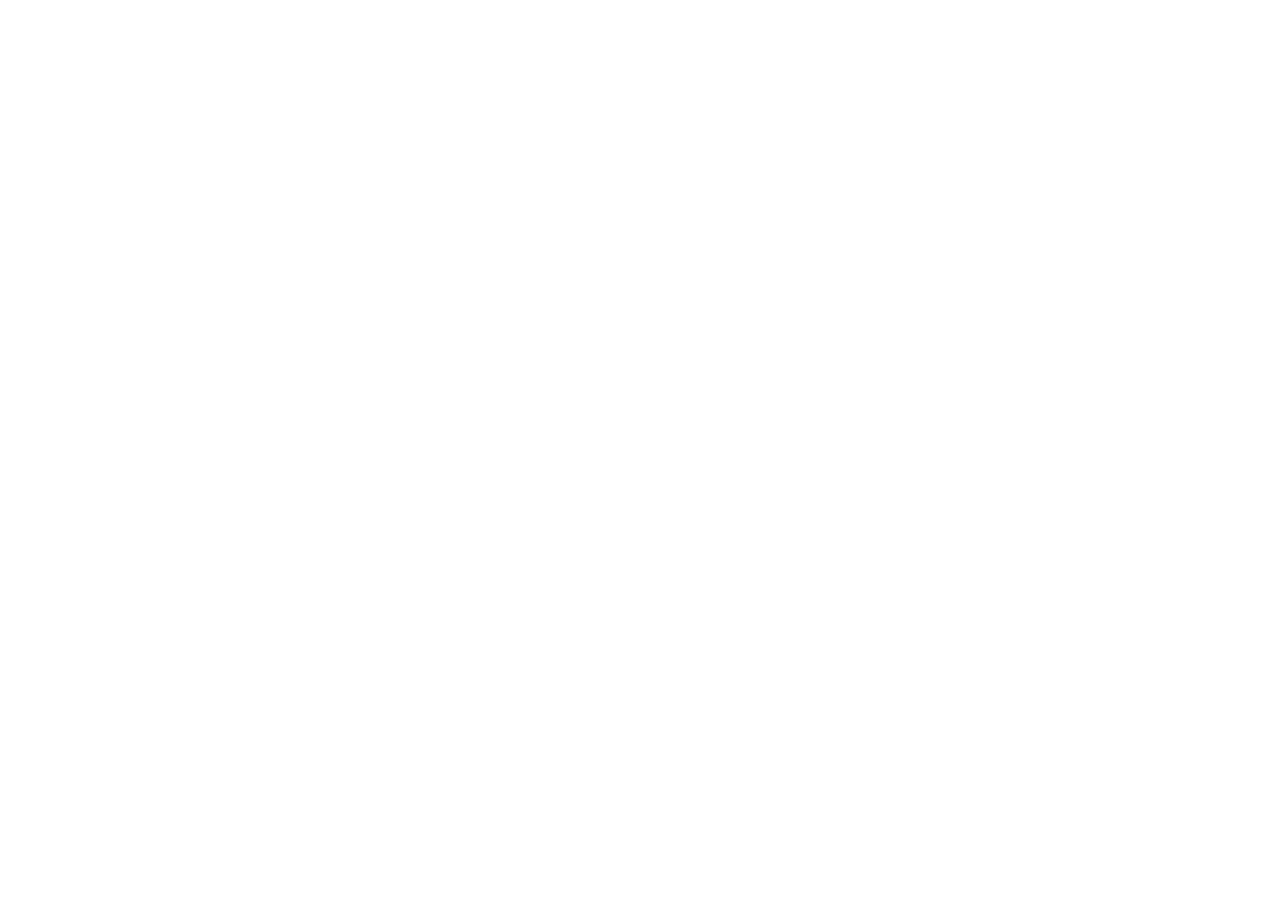
==== index.html @ f76b7ab0 "added structure with corrections" ====
<!DOCTYPE html>
<html lang="en">
<head>
    <title>Document</title>
    <meta charset="UTF-8">
    <meta http-equiv="X-UA-Compatible" content="IE=edge">
    <meta name="viewport" content="width=device-width, initial-scale=1.0">
    <link href="https://cdn.jsdelivr.net/npm/bootstrap@5.2.1/dist/css/bootstrap.min.css" rel="stylesheet" integrity="sha384-iYQeCzEYFbKjA/T2uDLTpkwGzCiq6soy8tYaI1GyVh/UjpbCx/TYkiZhlZB6+fzT" crossorigin="anonymous">
    <link rel="stylesheet" href="./assets/css/style.css">
</head>
<body class="debug">
    <header id="site_header">
        <section class="top">
            <div class="container">
                <div class="row">
                    <div class="col"></div>
                    <!-- /.col -->
                    <div class="col"></div>
                    <!-- /.col -->
                </div>
                <!-- /.row -->
            </div>
            <!-- /.container -->
        </section>
        <!-- /.top -->
    </header>
    <!-- /#site_header -->
    <main id="site_main">
        <section class="start text-center">
            <div class="top_title"></div>
            <!-- /.title -->
        </section>
        <!-- /.start -->
        <section class="portfolio">
            <div class="top_title"></div>
            <!-- /.title -->
            <div class="container">
                <div class="row">
                    <div class="col"></div>
                    <!-- /.col -->
                    <div class="col"></div>
                    <!-- /.col -->
                    <div class="col"></div>
                    <!-- /.col -->
                </div>
                <!-- /.row -->
                <div class="row">
                    <div class="col"></div>
                    <!-- /.col -->
                    <div class="col"></div>
                    <!-- /.col -->
                    <div class="col"></div>
                    <!-- /.col -->
                </div>
                <!-- /.row -->
            </div>
            <!-- /.container -->
        </section>
        <!-- /.portfolio -->
        <section class="about">
            <div class="top_title"></div>
            <!-- /.title -->
            <div class="container">
                <div class="row">
                    <div class="col"></div>
                    <!-- /.col -->
                    <div class="col"></div>
                    <!-- /.col -->
                </div>
                <!-- /.row -->
            </div>
            <!-- /.container -->
        </section>
        <!-- /.about -->
        <section class="contact">
            <div class="container">
                <div class="row">
                    <div class="col">
                        <div class="top_title"></div>
                        <!-- /.title -->
                        <div class="details"></div>
                        <!-- /.details -->
                    </div>
                    <!-- /.col -->
                </div>
                <!-- /.row -->
            </div>
            <!-- /.container -->
        </section>
        <!-- /.contact -->
    </main>
    <!-- /#site_main -->
    <footer id="site_footer">
        <section class="info_box">
            <div class="container">
                <div class="row">
                    <div class="col">
                        <div class="address"></div>
                    </div>
                    <!-- /.col -->
                    <div class="col">
                        <div class="social"></div>
                    </div>
                    <!-- /.col -->
                    <div class="col">
                        <div class="freelancer"></div>
                    </div>
                    <!-- /.col -->
                </div>
                <!-- /.row -->
            </div>
            <!-- /.container -->
        </section>
        <!-- /.info_box -->
        <section class="copy text-center"></section>
        <!-- /.copy -->
    </footer>
    <!-- /#site_footer -->
</body>
</html>
---- assets/css/style.css ----
/* #region Common */
:root {
    --bs-primary: #1ABC9C;
    --bs-secondary: #2C3E50;
    --bs-accenture: #333333;
    --bs-secondary-light: #3A546D;
    --bs-light: #FFFFFF;
}
/* #endregion Common */

/* #region Debug */
/* #region Debug */
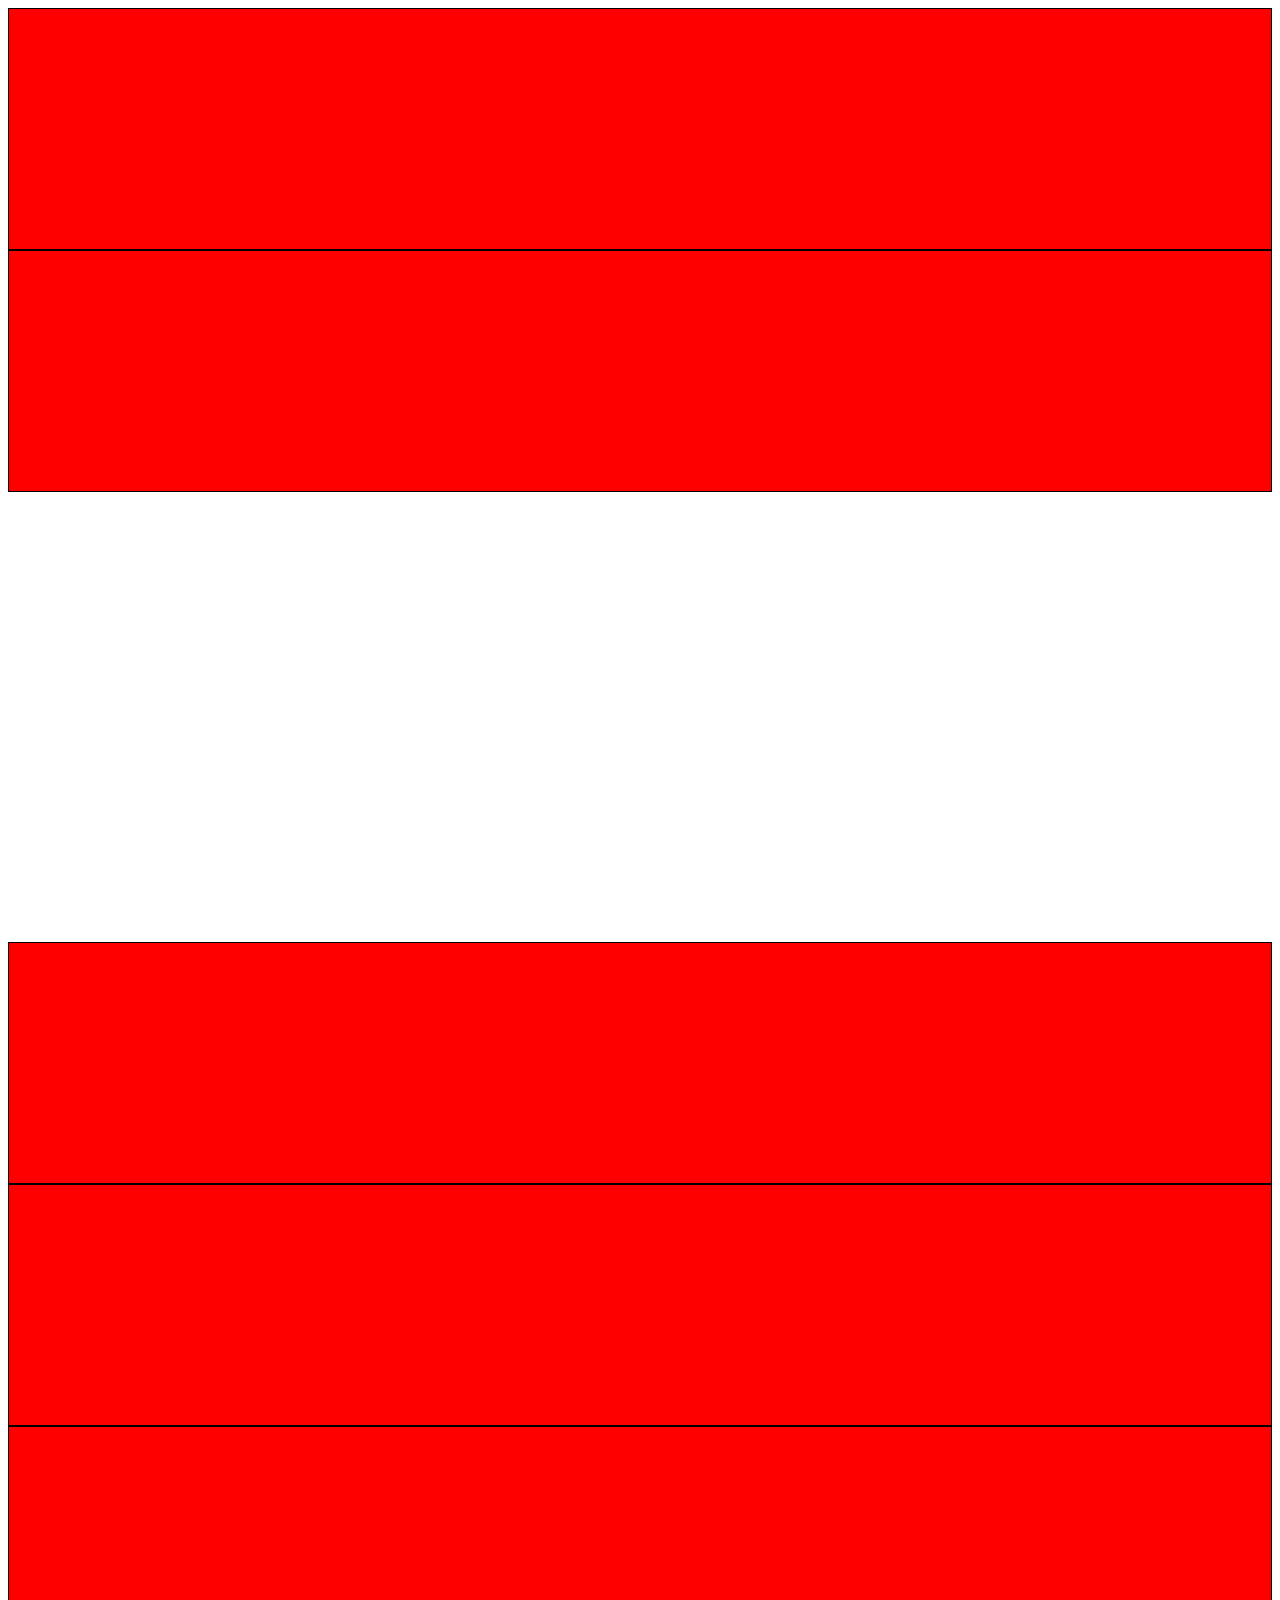
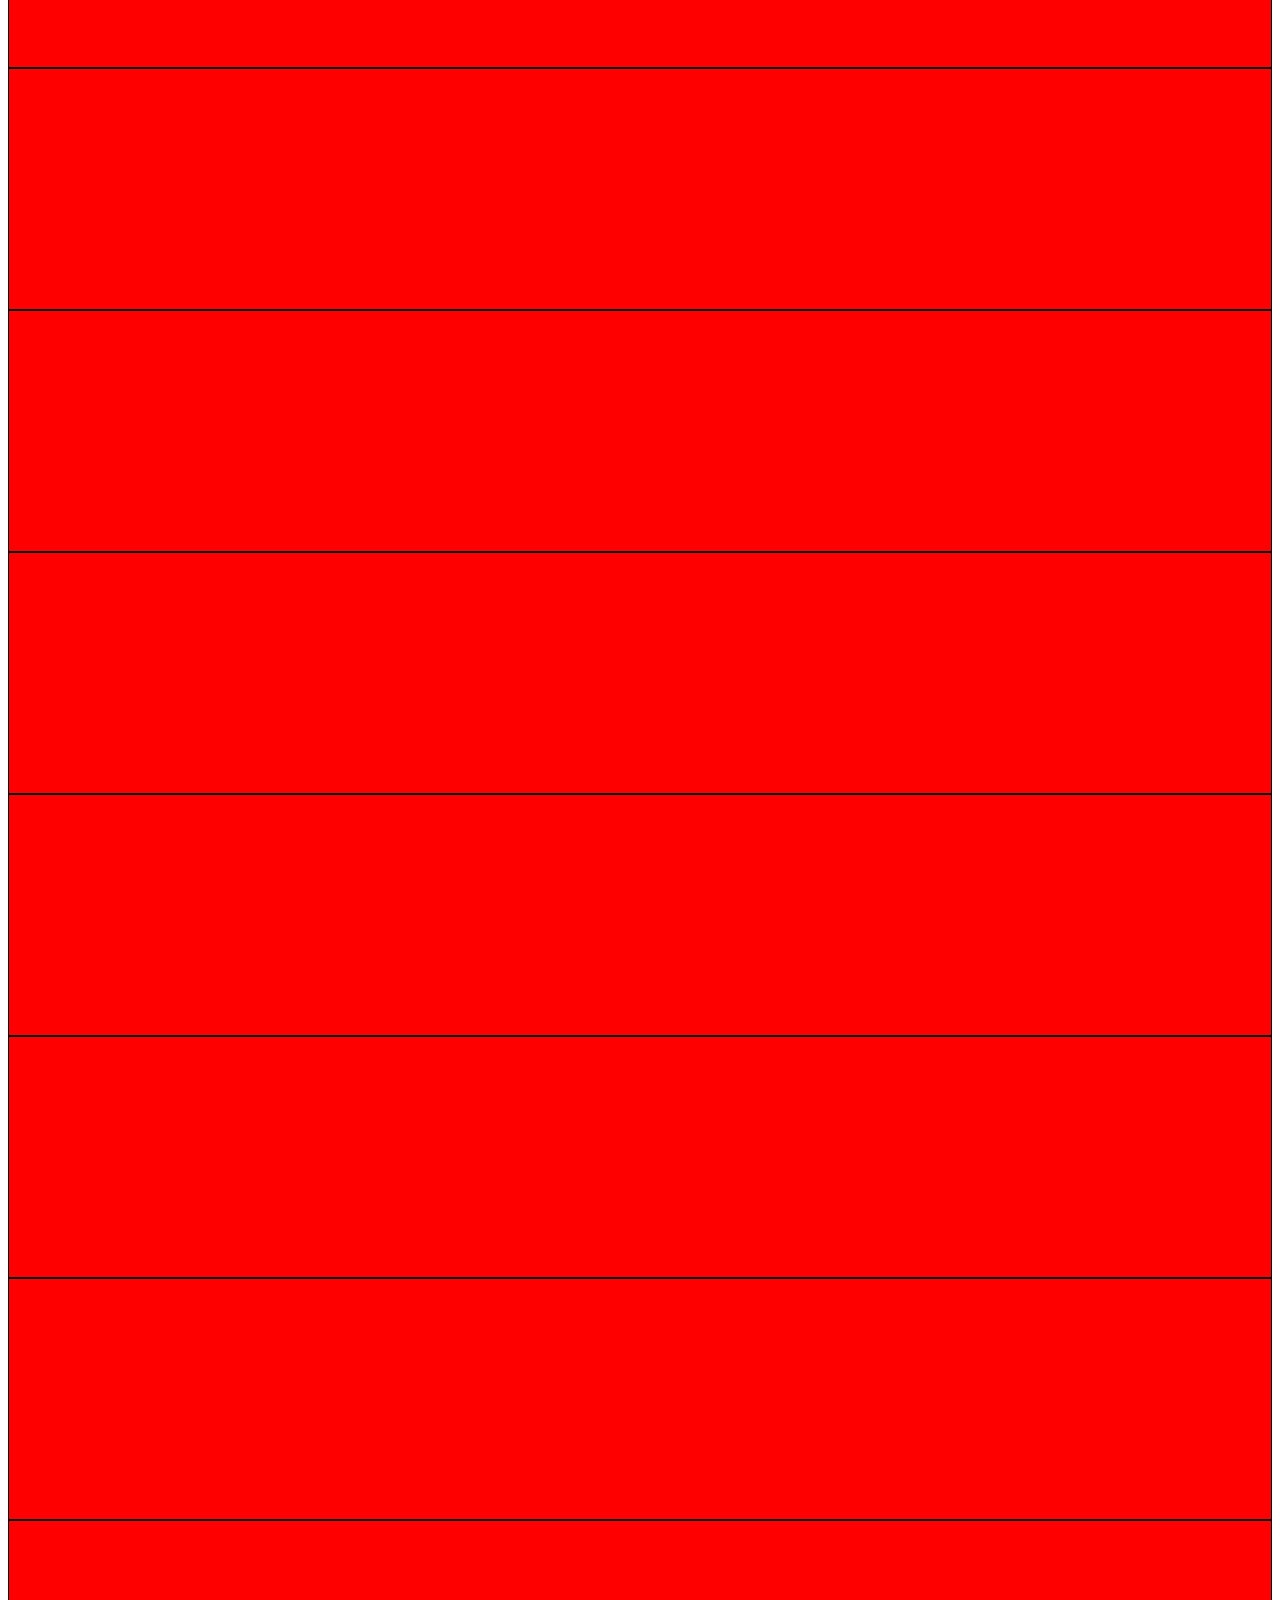
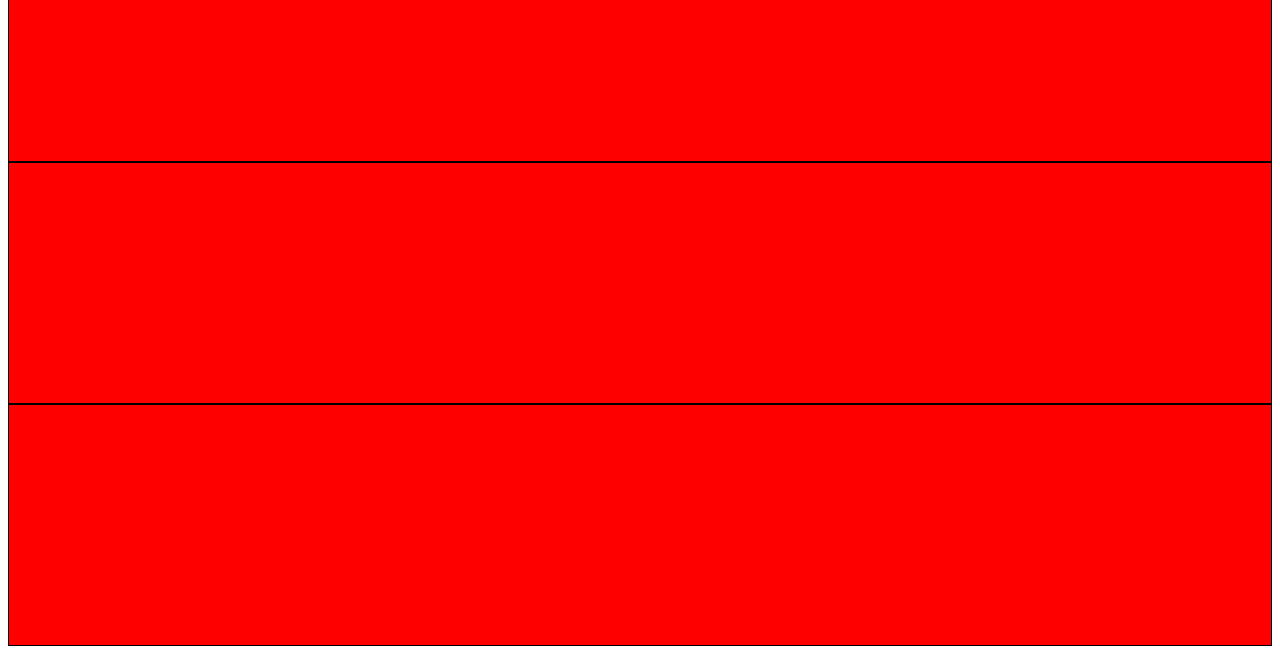
==== commit db39e736: "add navbar" ====
--- a/index.html
+++ b/index.html
@@ -1,7 +1,7 @@
 <!DOCTYPE html>
 <html lang="en">
 <head>
-    <title>Document</title>
+    <title>Bootstrap layout</title>
     <meta charset="UTF-8">
     <meta http-equiv="X-UA-Compatible" content="IE=edge">
     <meta name="viewport" content="width=device-width, initial-scale=1.0">
@@ -26,25 +26,22 @@
     </header>
     <!-- /#site_header -->
     <main id="site_main">
-        <section class="start text-center">
+        <section class="jumbotron text-center">
             <div class="top_title"></div>
             <!-- /.title -->
         </section>
-        <!-- /.start -->
+        <!-- /.jumbotron -->
         <section class="portfolio">
             <div class="top_title"></div>
             <!-- /.title -->
             <div class="container">
-                <div class="row">
+                <div class="row row-cols-12 row-cols-md-3 row-cols-">
                     <div class="col"></div>
                     <!-- /.col -->
                     <div class="col"></div>
                     <!-- /.col -->
                     <div class="col"></div>
                     <!-- /.col -->
-                </div>
-                <!-- /.row -->
-                <div class="row">
                     <div class="col"></div>
                     <!-- /.col -->
                     <div class="col"></div>
@@ -116,5 +113,9 @@
         <!-- /.copy -->
     </footer>
     <!-- /#site_footer -->
+
+    <!-- Bootstrap’s CSS and JS -->
+    <script src="https://cdn.jsdelivr.net/npm/@popperjs/core@2.11.6/dist/umd/popper.min.js" integrity="sha384-oBqDVmMz9ATKxIep9tiCxS/Z9fNfEXiDAYTujMAeBAsjFuCZSmKbSSUnQlmh/jp3" crossorigin="anonymous"></script>
+    <script src="https://cdn.jsdelivr.net/npm/bootstrap@5.2.1/dist/js/bootstrap.min.js" integrity="sha384-7VPbUDkoPSGFnVtYi0QogXtr74QeVeeIs99Qfg5YCF+TidwNdjvaKZX19NZ/e6oz" crossorigin="anonymous"></script>
 </body>
 </html>--- a/assets/css/style.css
+++ b/assets/css/style.css
@@ -9,4 +9,29 @@
 /* #endregion Common */
 
 /* #region Debug */
-/* #region Debug */+.debug [class^="col"] {
+    background-color: red;
+    border: 1px solid;
+    height: 240px;
+}
+
+.debuh header {
+    height: 80px;
+}
+
+.debug .jumbotron {
+    height: 450px;
+}
+/* #region Debug */
+
+/* #region Body */
+/* #region Header */
+nav {
+    background-color: var(--bs-secondary);
+}
+
+.nav-link {
+    color: var(--bs-light);
+}
+/* #endregion Header */
+/* #endregion Body */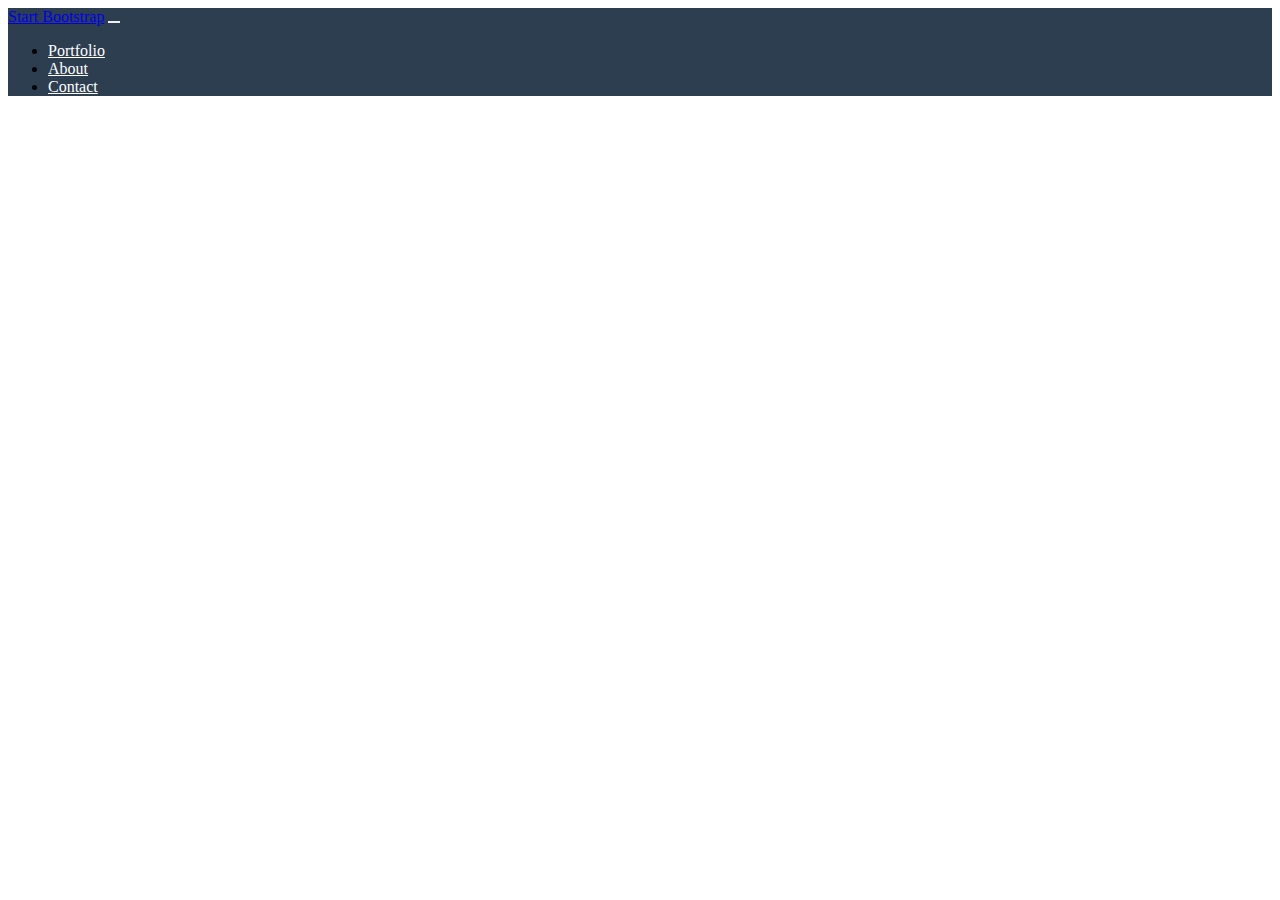
==== commit 66e2a366: "add navbar in index" ====
--- a/index.html
+++ b/index.html
@@ -8,21 +8,29 @@
     <link href="https://cdn.jsdelivr.net/npm/bootstrap@5.2.1/dist/css/bootstrap.min.css" rel="stylesheet" integrity="sha384-iYQeCzEYFbKjA/T2uDLTpkwGzCiq6soy8tYaI1GyVh/UjpbCx/TYkiZhlZB6+fzT" crossorigin="anonymous">
     <link rel="stylesheet" href="./assets/css/style.css">
 </head>
-<body class="debug">
+<body>
     <header id="site_header">
-        <section class="top">
-            <div class="container">
-                <div class="row">
-                    <div class="col"></div>
-                    <!-- /.col -->
-                    <div class="col"></div>
-                    <!-- /.col -->
-                </div>
-                <!-- /.row -->
+        <nav class="navbar navbar-dark navbar-expand-lg px-4">
+            <div class="container-fluid">
+              <a class="navbar-brand text-uppercase" href="#">Start Bootstrap</a>
+              <button class="navbar-toggler" type="button" data-bs-toggle="collapse" data-bs-target="#navbarSupportedContent" aria-controls="navbarSupportedContent" aria-expanded="false" aria-label="Toggle navigation">
+                <span class="navbar-toggler-icon"></span>
+              </button>
+              <div class="collapse navbar-collapse" id="navbarSupportedContent">
+                <ul class="navbar-nav ms-auto mb-2 mb-lg-0">
+                  <li class="nav-item">
+                    <a class="nav-link text-uppercase" aria-current="page" href="#">Portfolio</a>
+                  </li>
+                  <li class="nav-item">
+                    <a class="nav-link text-uppercase" href="#">About</a>
+                  </li>
+                  <li class="nav-item">
+                    <a class="nav-link text-uppercase" href="#">Contact</a>
+                  </li>
+                </ul>
+              </div>
             </div>
-            <!-- /.container -->
-        </section>
-        <!-- /.top -->
+        </nav>
     </header>
     <!-- /#site_header -->
     <main id="site_main">
--- a/assets/css/style.css
+++ b/assets/css/style.css
@@ -5,6 +5,10 @@
     --bs-accenture: #333333;
     --bs-secondary-light: #3A546D;
     --bs-light: #FFFFFF;
+}
+
+img {
+    max-width: 100%;
 }
 /* #endregion Common */
 
@@ -22,7 +26,7 @@
 .debug .jumbotron {
     height: 450px;
 }
-/* #region Debug */
+/* #endregion Debug */
 
 /* #region Body */
 /* #region Header */
@@ -33,5 +37,13 @@
 .nav-link {
     color: var(--bs-light);
 }
+
+.navbar-toggler {
+    border: var(--bs-border-width) solid var(--bs-light);
+}
 /* #endregion Header */
+
+/* #region Main */
+
+/* #enderegion Main */
 /* #endregion Body */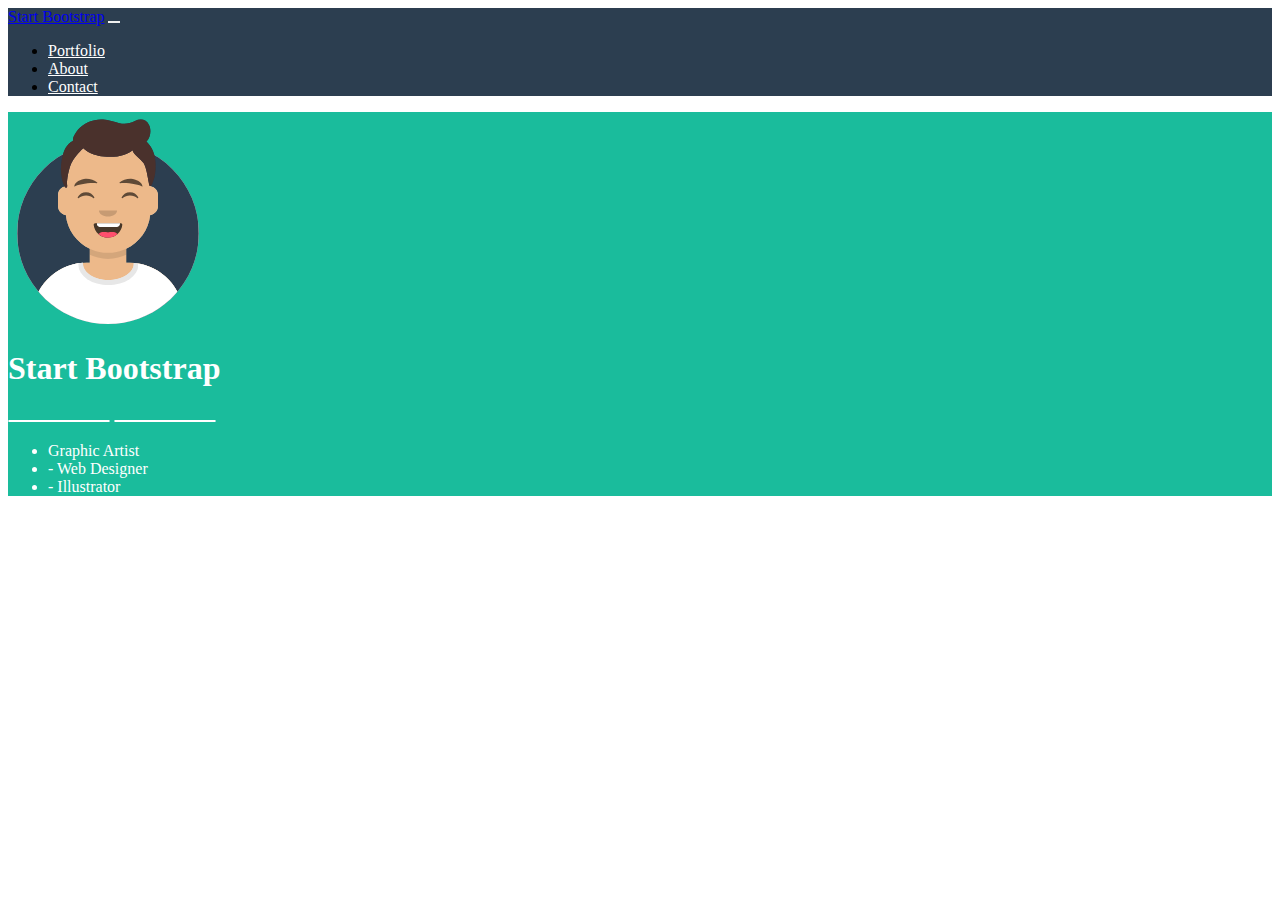
==== commit c42ffd84: "add jumbotron" ====
--- a/index.html
+++ b/index.html
@@ -6,11 +6,12 @@
     <meta http-equiv="X-UA-Compatible" content="IE=edge">
     <meta name="viewport" content="width=device-width, initial-scale=1.0">
     <link href="https://cdn.jsdelivr.net/npm/bootstrap@5.2.1/dist/css/bootstrap.min.css" rel="stylesheet" integrity="sha384-iYQeCzEYFbKjA/T2uDLTpkwGzCiq6soy8tYaI1GyVh/UjpbCx/TYkiZhlZB6+fzT" crossorigin="anonymous">
+    <link rel="stylesheet" href="https://cdnjs.cloudflare.com/ajax/libs/font-awesome/6.2.0/css/all.min.css" integrity="sha512-xh6O/CkQoPOWDdYTDqeRdPCVd1SpvCA9XXcUnZS2FmJNp1coAFzvtCN9BmamE+4aHK8yyUHUSCcJHgXloTyT2A==" crossorigin="anonymous" referrerpolicy="no-referrer" />
     <link rel="stylesheet" href="./assets/css/style.css">
 </head>
 <body>
     <header id="site_header">
-        <nav class="navbar navbar-dark navbar-expand-lg px-4">
+        <nav class="navbar navbar-dark navbar-expand-md px-4">
             <div class="container-fluid">
               <a class="navbar-brand text-uppercase" href="#">Start Bootstrap</a>
               <button class="navbar-toggler" type="button" data-bs-toggle="collapse" data-bs-target="#navbarSupportedContent" aria-controls="navbarSupportedContent" aria-expanded="false" aria-label="Toggle navigation">
@@ -31,19 +32,34 @@
               </div>
             </div>
         </nav>
+        <!-- nav -->
     </header>
     <!-- /#site_header -->
     <main id="site_main">
         <section class="jumbotron text-center">
-            <div class="top_title"></div>
-            <!-- /.title -->
+            <div class="images">
+                <img src="./assets/img/avatar.svg" alt="">
+            </div>
+            <!-- /.images -->
+            <h1 class="text-uppercase pt-2">Start Bootstrap</h1>
+            <div class="divider d-flex align-items-center justify-content-center py-2">
+                <div class="line"></div>
+                <i class="fa-solid fa-star px-3"></i>
+                <div class="line"></div>
+            </div>
+            <!-- /.divider -->
+            <ul class="list-unstyled text-uppercase d-flex justify-content-center gap-1 pb-5">
+                <li>Graphic Artist</li>
+                <li>- Web Designer</li>
+                <li>- Illustrator</li>
+            </ul>
         </section>
         <!-- /.jumbotron -->
         <section class="portfolio">
             <div class="top_title"></div>
             <!-- /.title -->
             <div class="container">
-                <div class="row row-cols-12 row-cols-md-3 row-cols-">
+                <div class="row row-cols-12 row-cols-md-6 row-cols-lg-4">
                     <div class="col"></div>
                     <!-- /.col -->
                     <div class="col"></div>
--- a/assets/css/style.css
+++ b/assets/css/style.css
@@ -9,6 +9,20 @@
 
 img {
     max-width: 100%;
+    width: 200px;
+}
+
+.jumbotron,
+.about,
+.info_bobox {
+    background-color: var(--bs-primary);
+    color: var(--bs-light);
+}
+
+.portfolio, 
+.contact {
+    background-color: var(--bs-light);
+    color: var(--bs-accenture);
 }
 /* #endregion Common */
 
@@ -44,6 +58,11 @@
 /* #endregion Header */
 
 /* #region Main */
-
+.line {
+    display: inline-block;
+    width: 100px;
+    border: 1px solid var(--bs-light);
+    border-radius: 1rem;
+} 
 /* #enderegion Main */
 /* #endregion Body */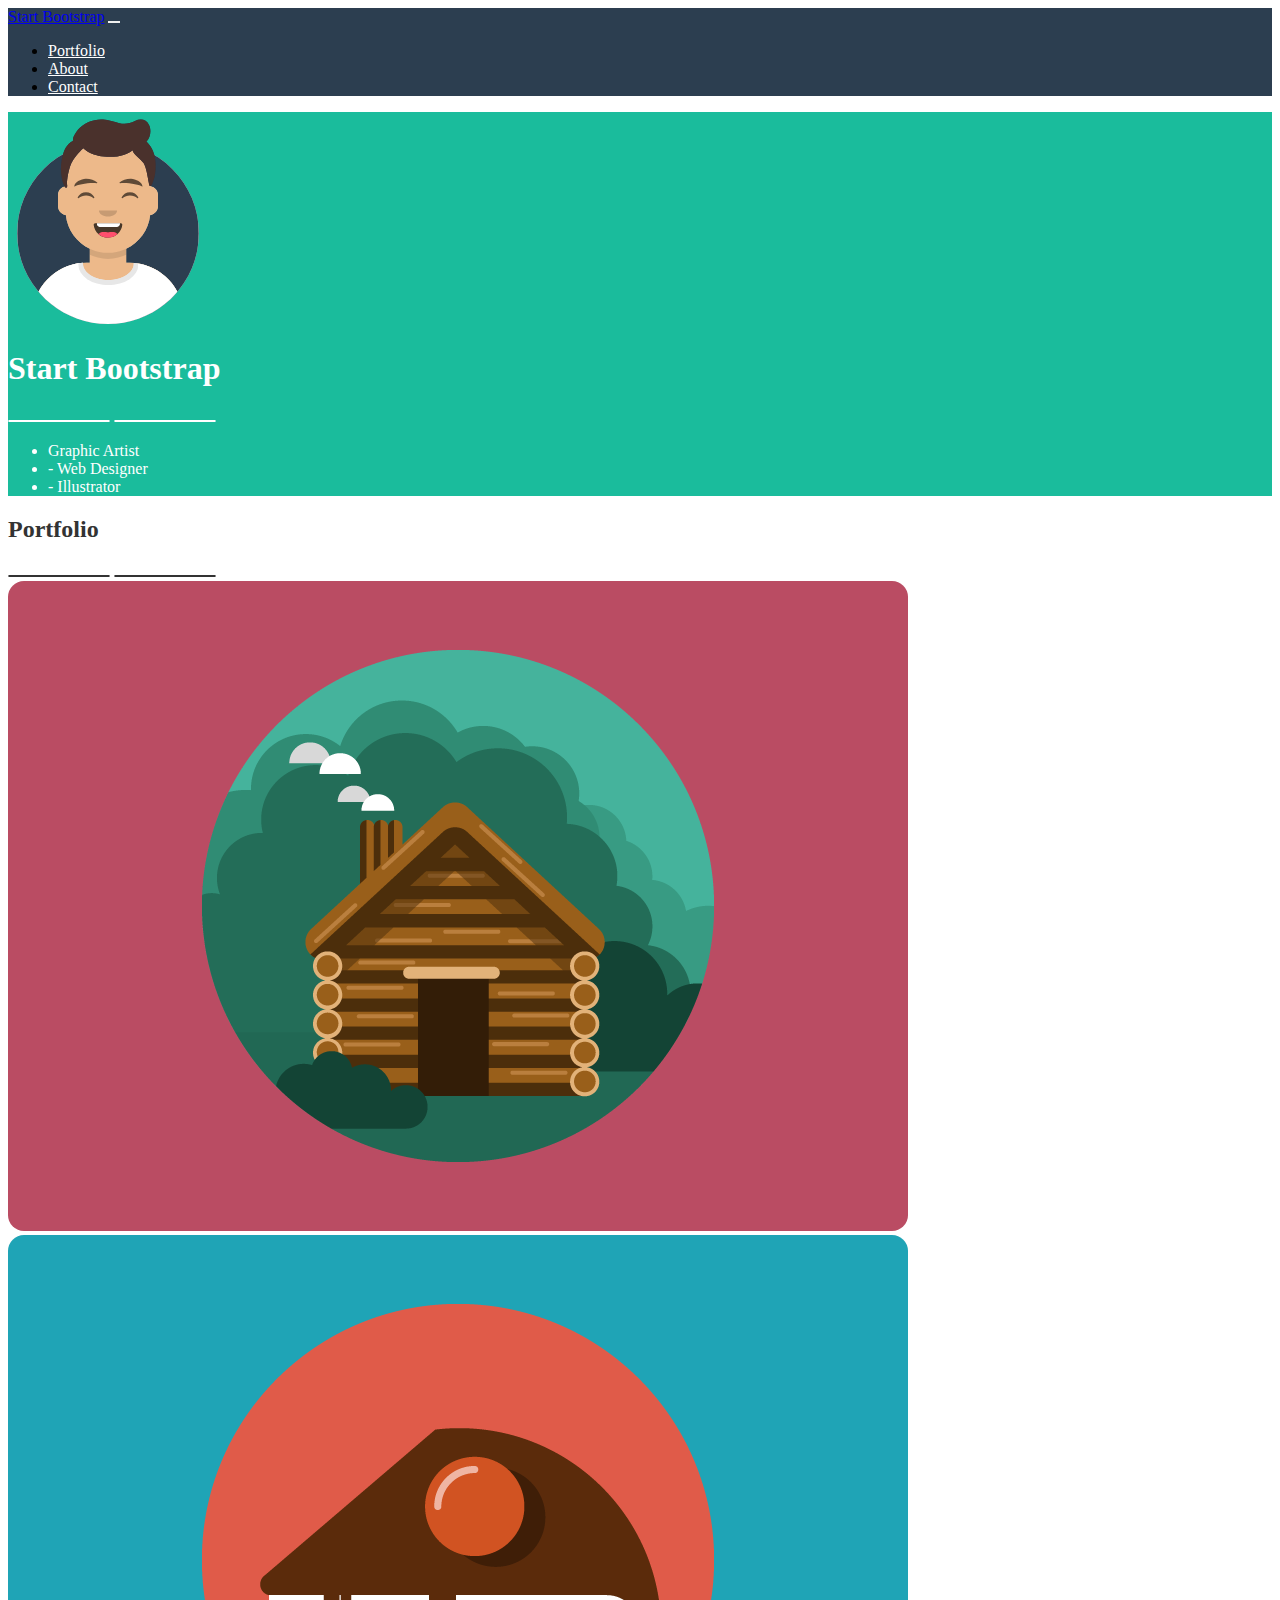
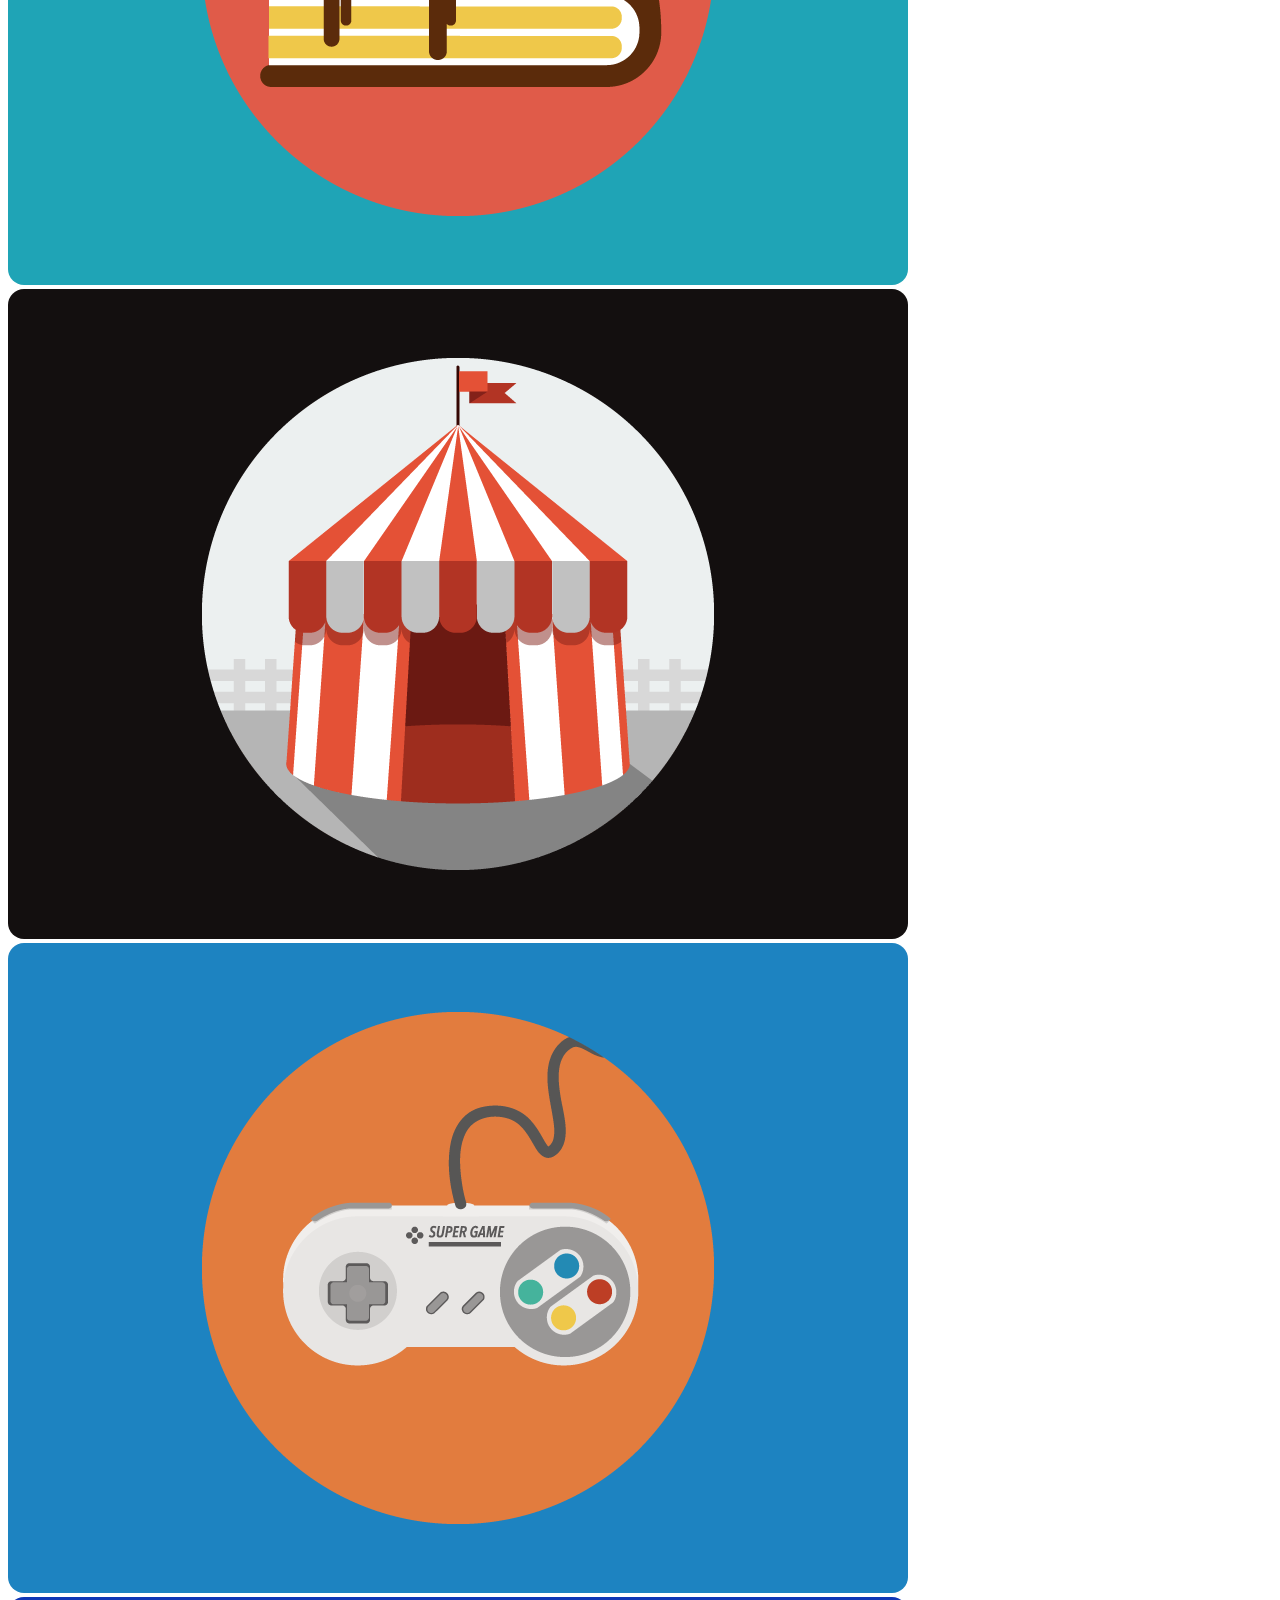
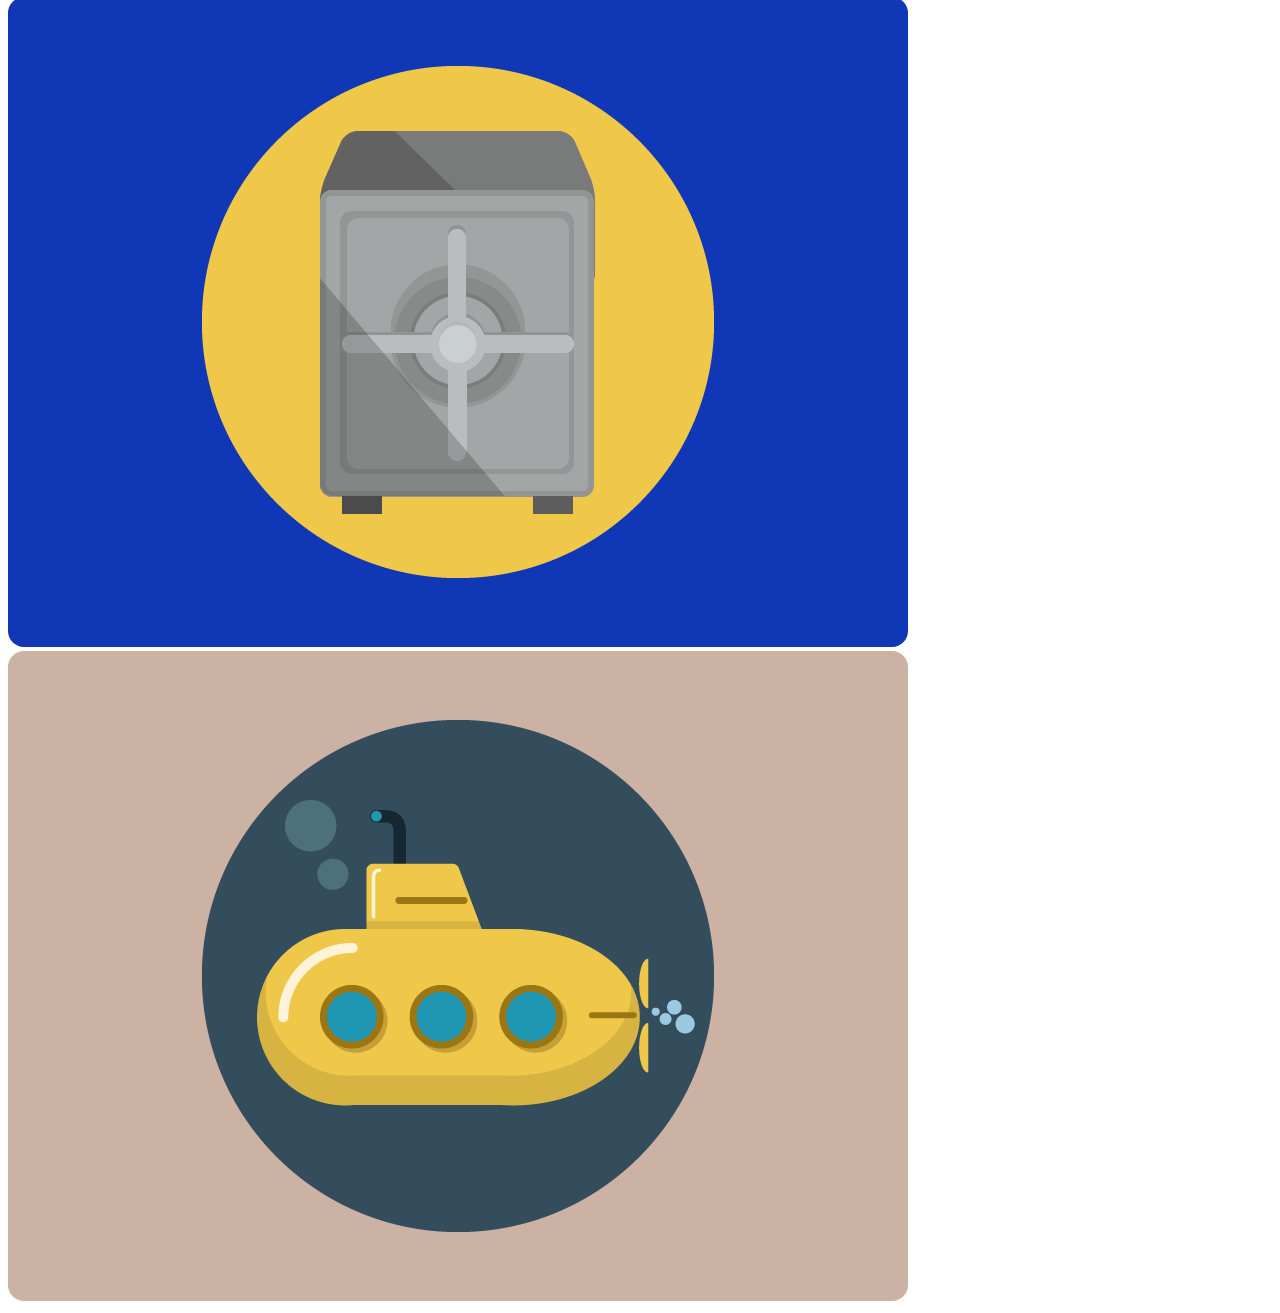
==== commit af811d48: "add section portfolio" ====
--- a/index.html
+++ b/index.html
@@ -56,21 +56,38 @@
         </section>
         <!-- /.jumbotron -->
         <section class="portfolio">
-            <div class="top_title"></div>
-            <!-- /.title -->
+            <h2 class=" text-center text-uppercase pt-2">Portfolio</h2>
+            <div class="divider d-flex align-items-center justify-content-center pt-2 pb-4">
+                <div class="line"></div>
+                <i class="fa-solid fa-star px-3"></i>
+                <div class="line"></div>
+            </div>
+            <!-- /.divider -->
             <div class="container">
-                <div class="row row-cols-12 row-cols-md-6 row-cols-lg-4">
-                    <div class="col"></div>
+                <div class="row row-cols-1 row-cols-md-2 row-cols-lg-3 gy-4">
+                    <div class="col">
+                        <img src="./assets/img/cabin.png" class="border_radius" alt="">
+                    </div>
                     <!-- /.col -->
-                    <div class="col"></div>
+                    <div class="col">
+                        <img src="./assets/img/cake.png" class="border_radius" alt="">
+                    </div>
                     <!-- /.col -->
-                    <div class="col"></div>
+                    <div class="col">
+                        <img src="./assets/img/circus.png" class="border_radius" alt="">
+                    </div>
                     <!-- /.col -->
-                    <div class="col"></div>
+                    <div class="col">
+                        <img src="./assets/img/game.png" class="border_radius" alt="">
+                    </div>
                     <!-- /.col -->
-                    <div class="col"></div>
+                    <div class="col">
+                        <img src="./assets/img/safe.png" class="border_radius" alt="">
+                    </div>
                     <!-- /.col -->
-                    <div class="col"></div>
+                    <div class="col">
+                        <img src="./assets/img/submarine.png" class="border_radius" alt="">
+                    </div>
                     <!-- /.col -->
                 </div>
                 <!-- /.row -->
--- a/assets/css/style.css
+++ b/assets/css/style.css
@@ -9,7 +9,6 @@
 
 img {
     max-width: 100%;
-    width: 200px;
 }
 
 .jumbotron,
@@ -24,6 +23,18 @@
     background-color: var(--bs-light);
     color: var(--bs-accenture);
 }
+
+.line {
+    display: inline-block;
+    width: 100px;
+    border: 1px solid var(--bs-light);
+    border-radius: 1rem;
+}
+
+.border_radius {
+    border-radius: 1rem;
+}
+
 /* #endregion Common */
 
 /* #region Debug */
@@ -58,11 +69,14 @@
 /* #endregion Header */
 
 /* #region Main */
-.line {
-    display: inline-block;
-    width: 100px;
-    border: 1px solid var(--bs-light);
-    border-radius: 1rem;
-} 
+.jumbotron img {
+    width: 200px;
+}
+
+.portfolio .line {
+    border: 1px solid var(--bs-accenture);
+}
+
+
 /* #enderegion Main */
 /* #endregion Body */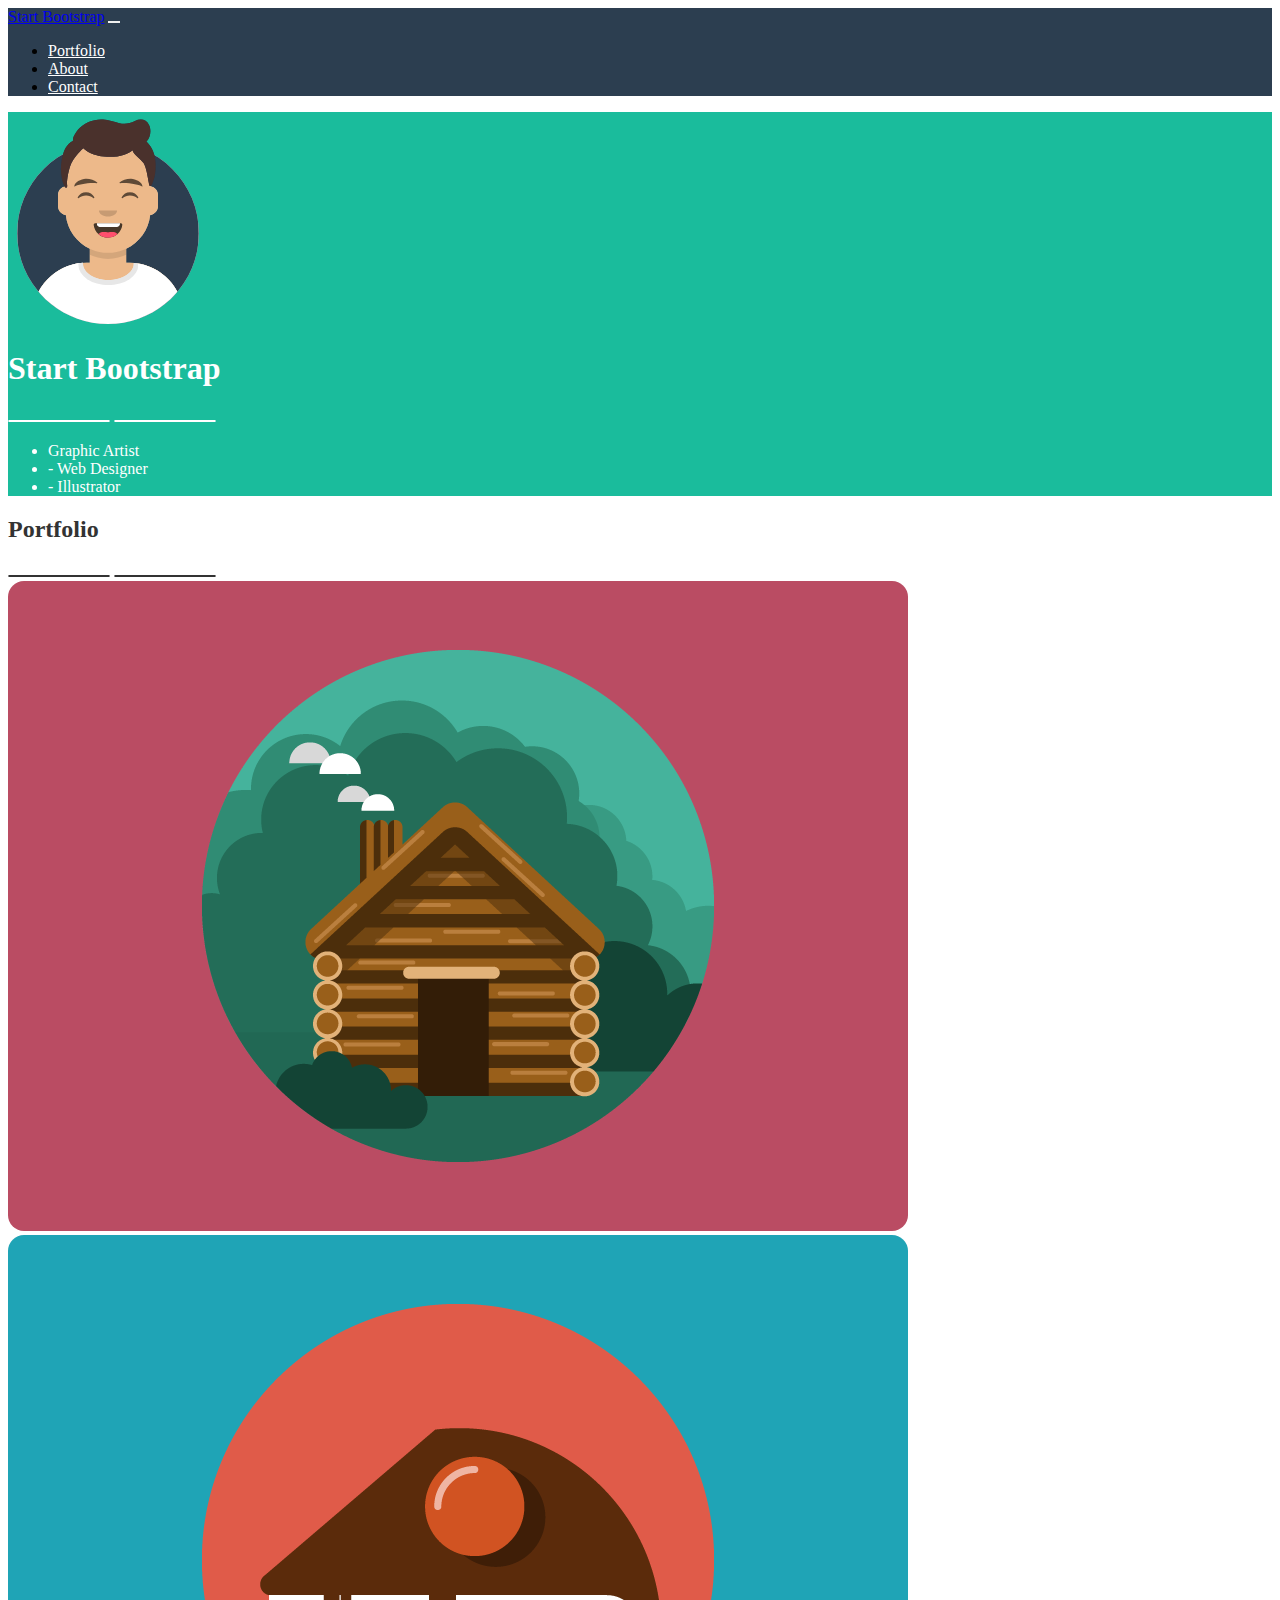
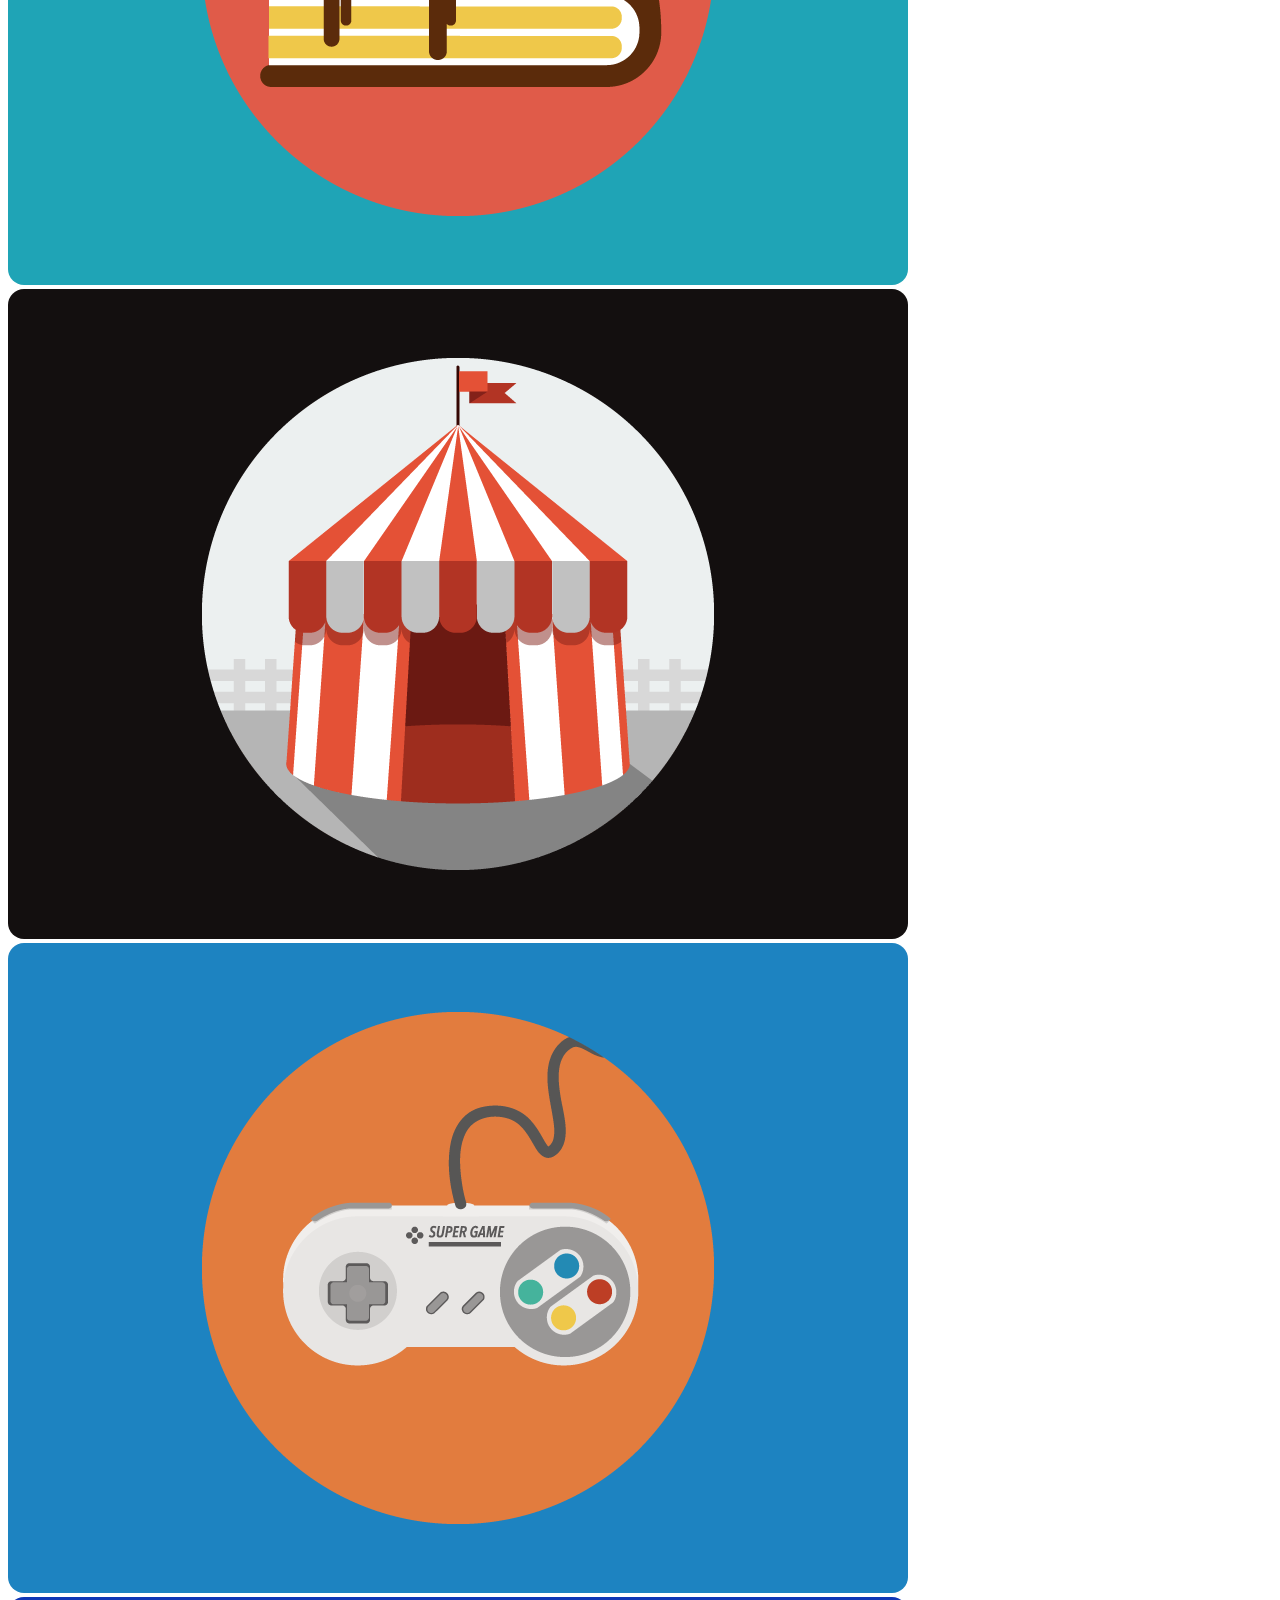
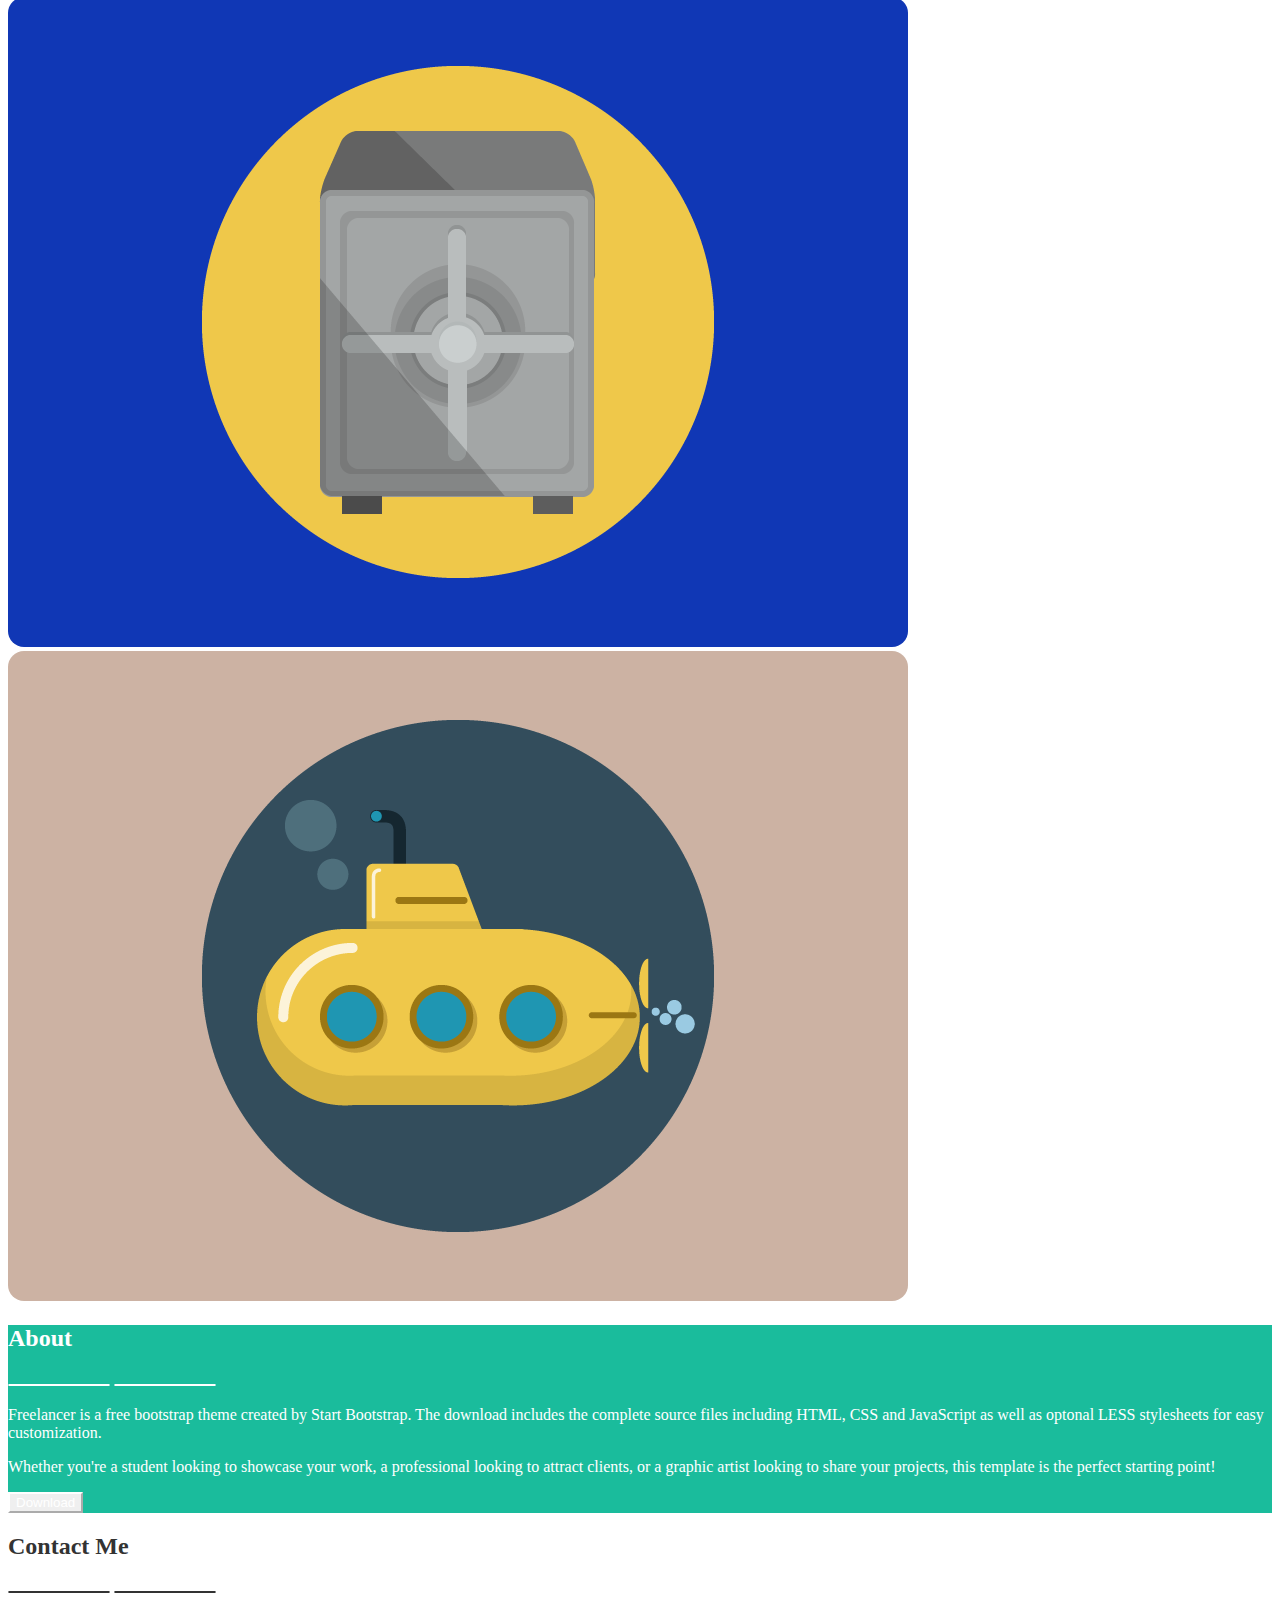
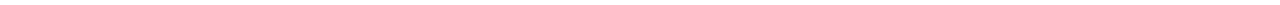
==== commit 90d1bb9b: "add section about" ====
--- a/index.html
+++ b/index.html
@@ -55,7 +55,7 @@
             </ul>
         </section>
         <!-- /.jumbotron -->
-        <section class="portfolio">
+        <section class="portfolio pb-5">
             <h2 class=" text-center text-uppercase pt-2">Portfolio</h2>
             <div class="divider d-flex align-items-center justify-content-center pt-2 pb-4">
                 <div class="line"></div>
@@ -95,22 +95,46 @@
             <!-- /.container -->
         </section>
         <!-- /.portfolio -->
-        <section class="about">
-            <div class="top_title"></div>
-            <!-- /.title -->
+        <section class="about pb-5">
+            <h2 class=" text-center text-uppercase pt-2">About</h2>
+            <div class="divider d-flex align-items-center justify-content-center pt-2 pb-4">
+                <div class="line"></div>
+                <i class="fa-solid fa-star px-3"></i>
+                <div class="line"></div>
+            </div>
+            <!-- /.divider -->
             <div class="container">
-                <div class="row">
-                    <div class="col"></div>
+                <div class="row row-cols-1 row-cols-md-2 gy-4">
+                    <div class="col">
+                        <p>
+                            Freelancer is a free bootstrap theme created by Start Bootstrap. The download includes the complete source files including HTML, CSS and JavaScript as well as optonal LESS stylesheets for easy customization.
+                        </p>
+                    </div>
                     <!-- /.col -->
-                    <div class="col"></div>
+                    <div class="col">
+                        <p>
+                            Whether you're a student looking to showcase your work, a professional looking to attract clients, or a graphic artist looking to share your projects, this template is the perfect starting point!
+                        </p>
+                    </div>
                     <!-- /.col -->
                 </div>
                 <!-- /.row -->
             </div>
             <!-- /.container -->
+            <div class="download text-center">
+                <button type="button" class="btn btn-outline-secondary"><i class="fa-solid fa-download"></i> Download</button>
+            </div>
+            <!-- /.download -->
         </section>
         <!-- /.about -->
-        <section class="contact">
+        <section class="contact pb-5">
+            <h2 class=" text-center text-uppercase pt-2">Contact Me</h2>
+            <div class="divider d-flex align-items-center justify-content-center pt-2 pb-4">
+                <div class="line"></div>
+                <i class="fa-solid fa-star px-3"></i>
+                <div class="line"></div>
+            </div>
+            <!-- /.divider -->
             <div class="container">
                 <div class="row">
                     <div class="col">
--- a/assets/css/style.css
+++ b/assets/css/style.css
@@ -27,8 +27,18 @@
 .line {
     display: inline-block;
     width: 100px;
+    border-radius: 1rem;
+}
+
+.jumbotron .line,
+.about .line,
+.info_bobox .line {
     border: 1px solid var(--bs-light);
-    border-radius: 1rem;
+}
+
+.portfolio .line, 
+.contact .line {
+    border: 1px solid var(--bs-accenture);
 }
 
 .border_radius {
@@ -77,6 +87,11 @@
     border: 1px solid var(--bs-accenture);
 }
 
+.download button {
+    color: var(--bs-light);
+    border-color: var(--bs-light);
+    pointer-events: none;
+}
 
 /* #enderegion Main */
 /* #endregion Body */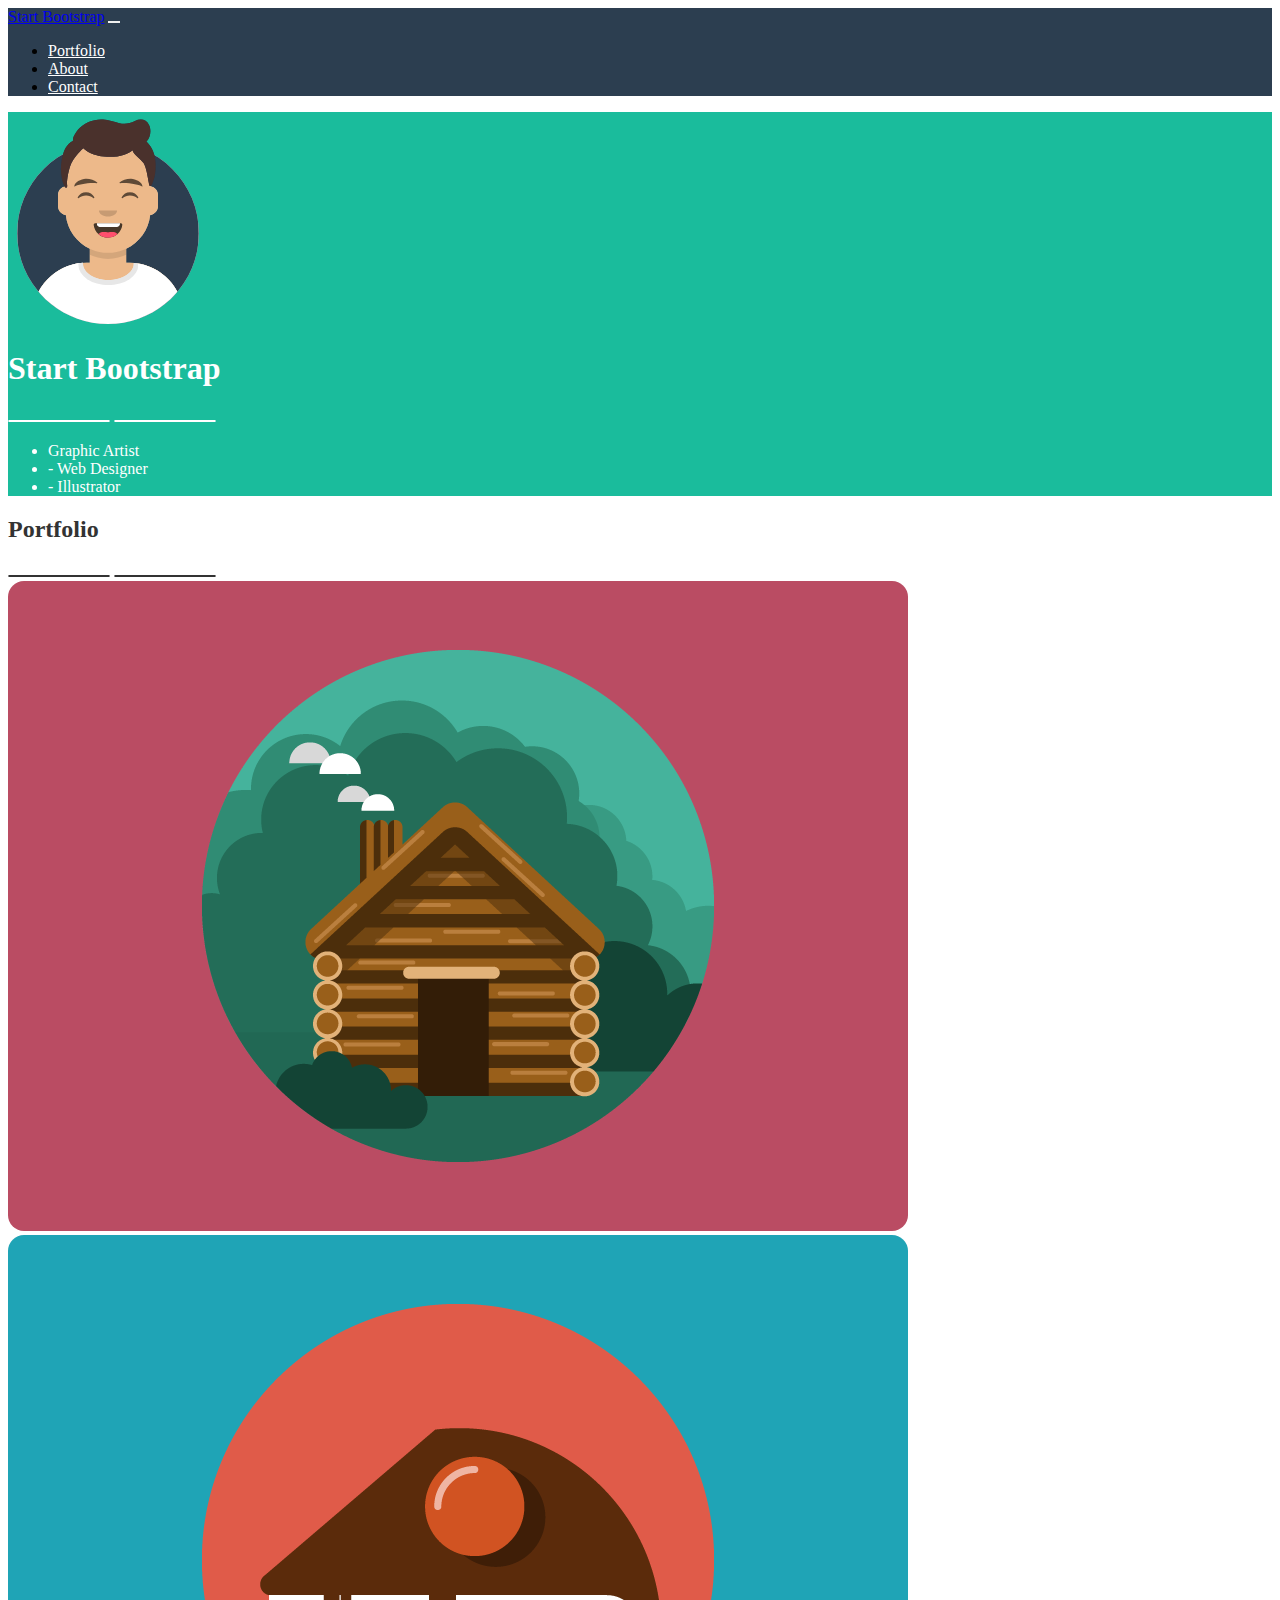
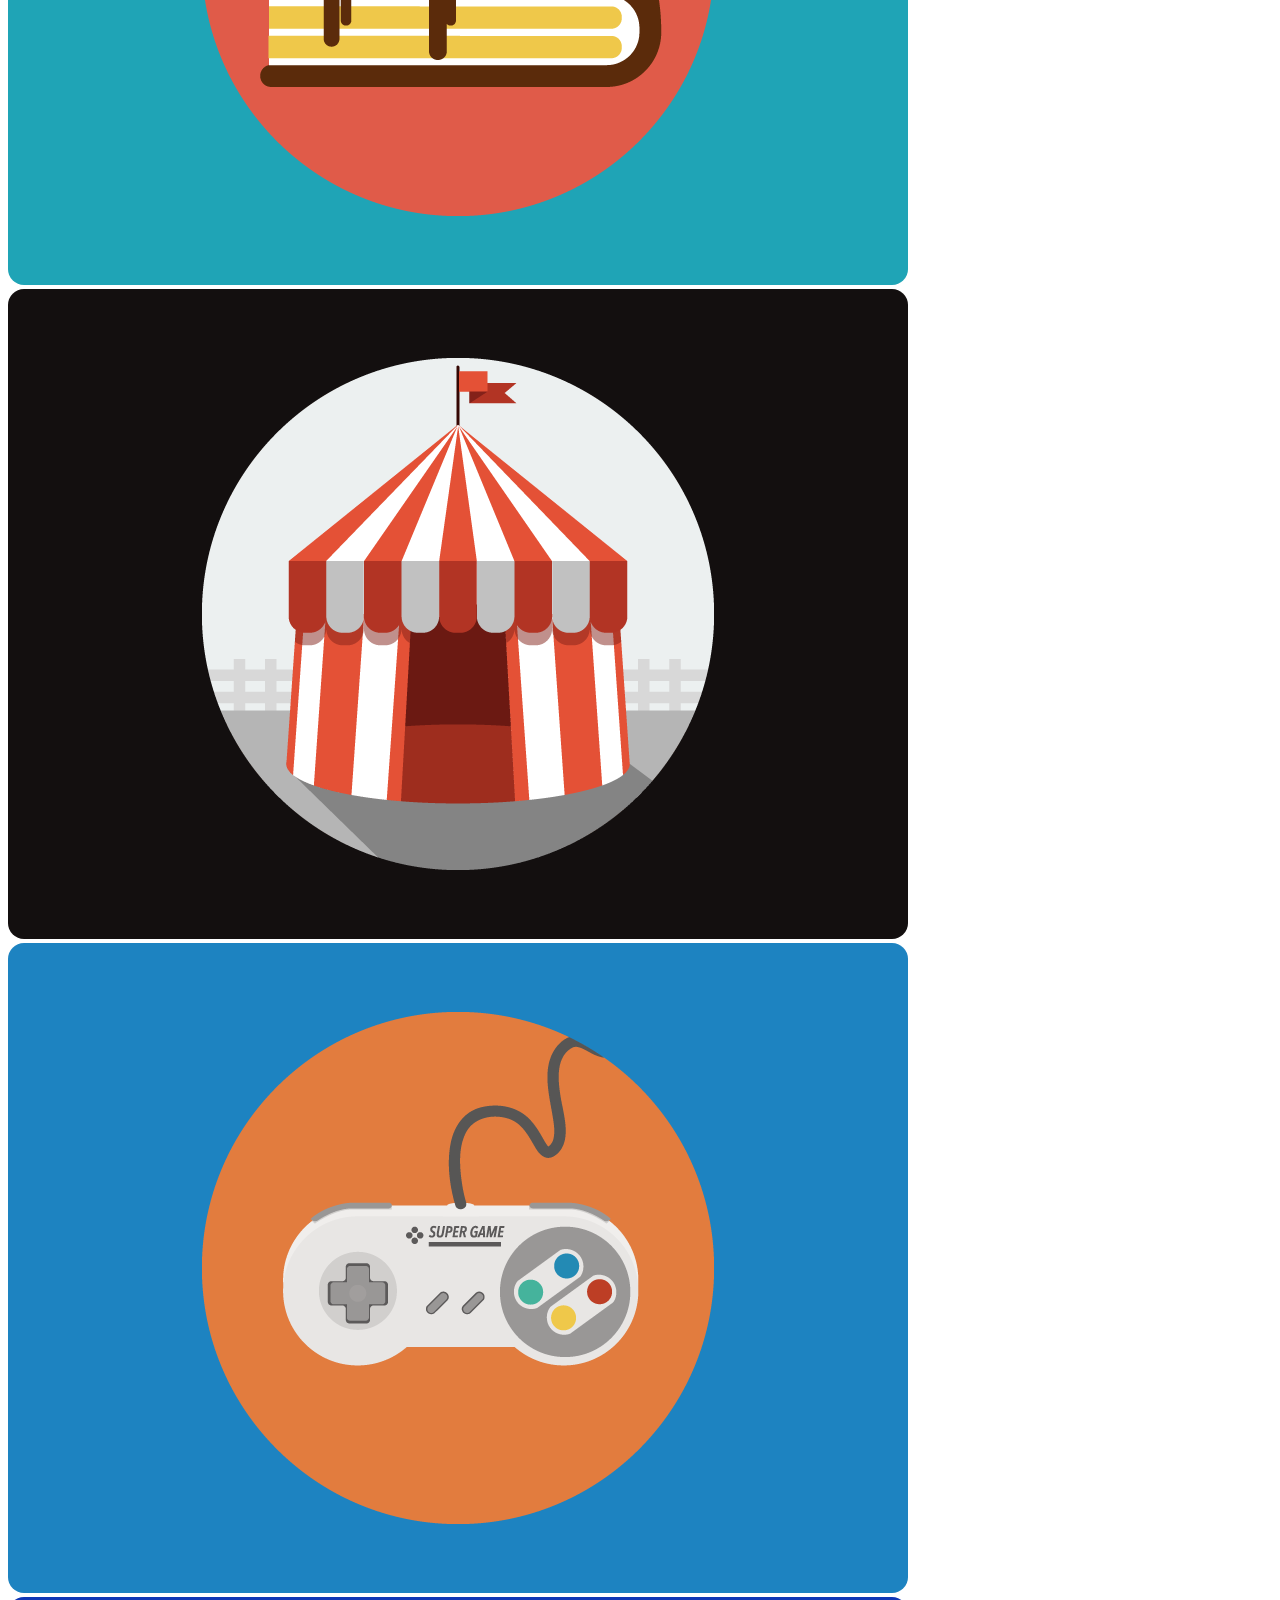
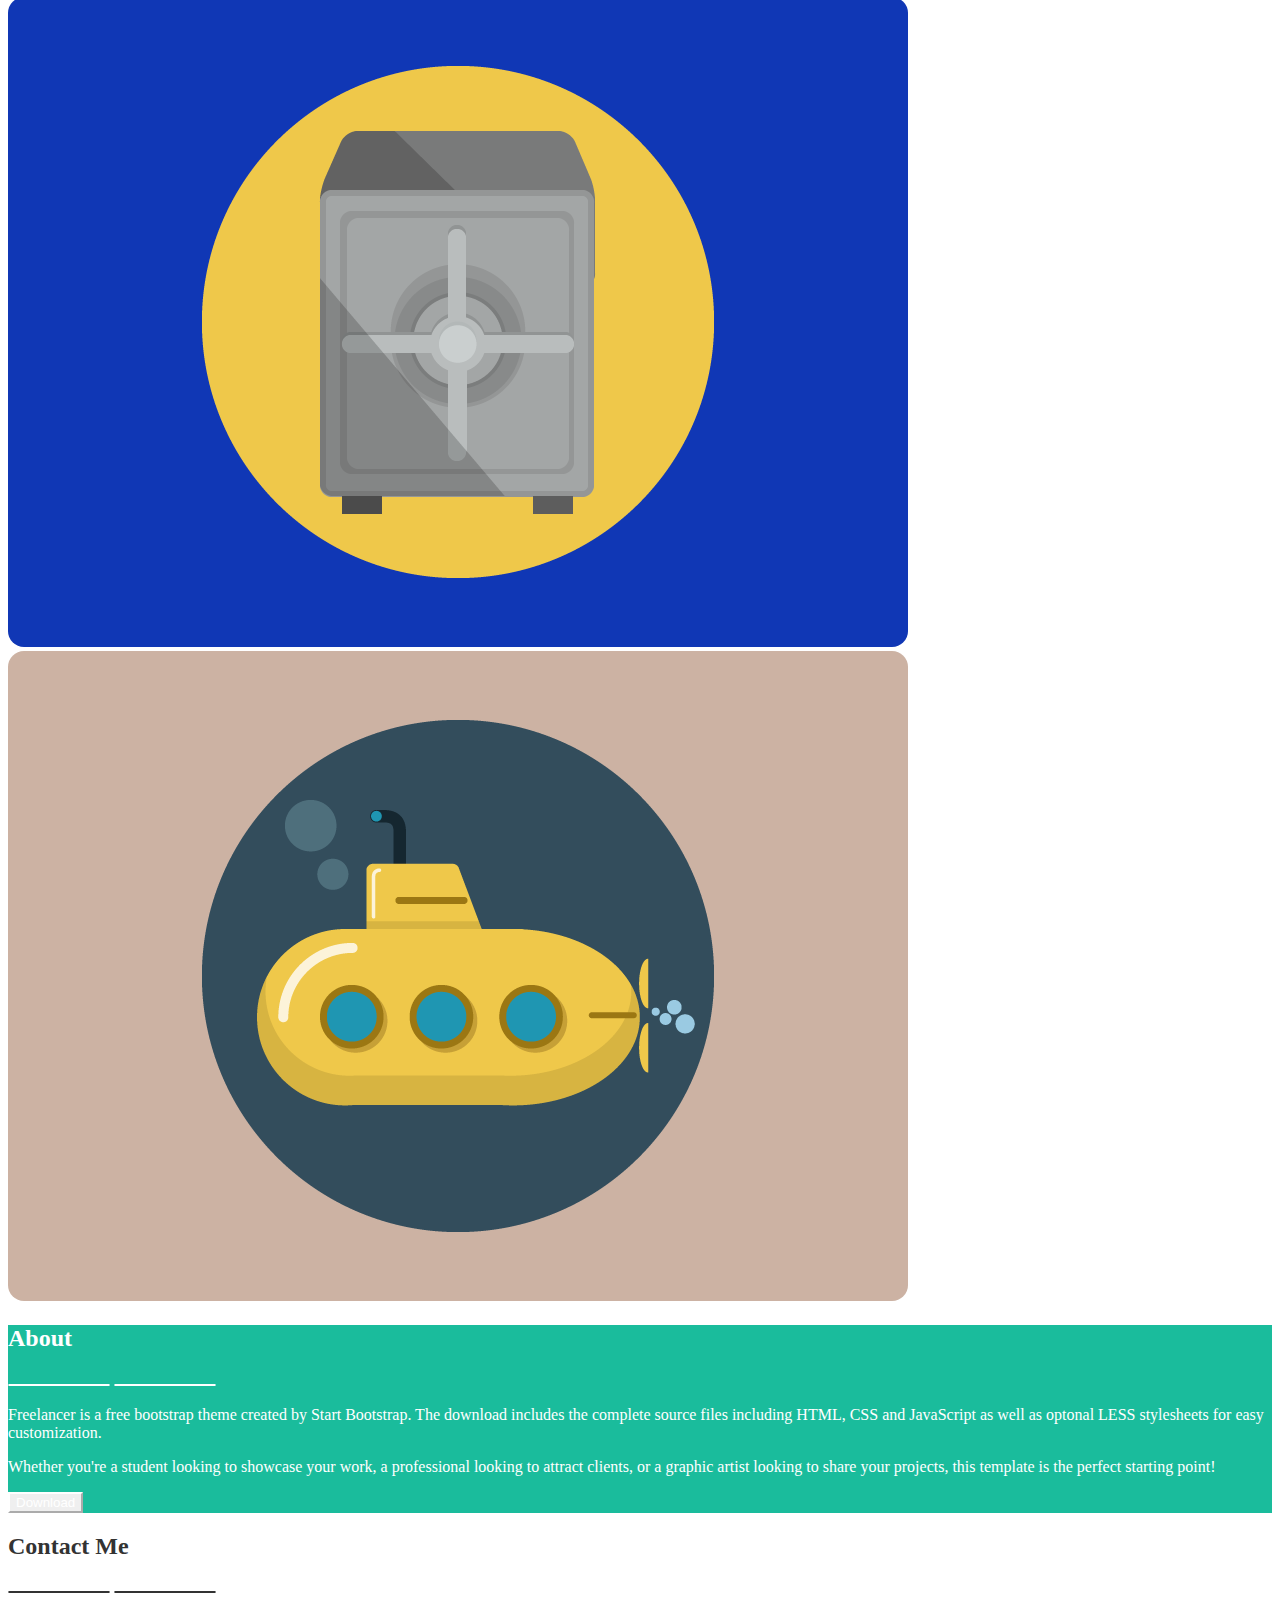
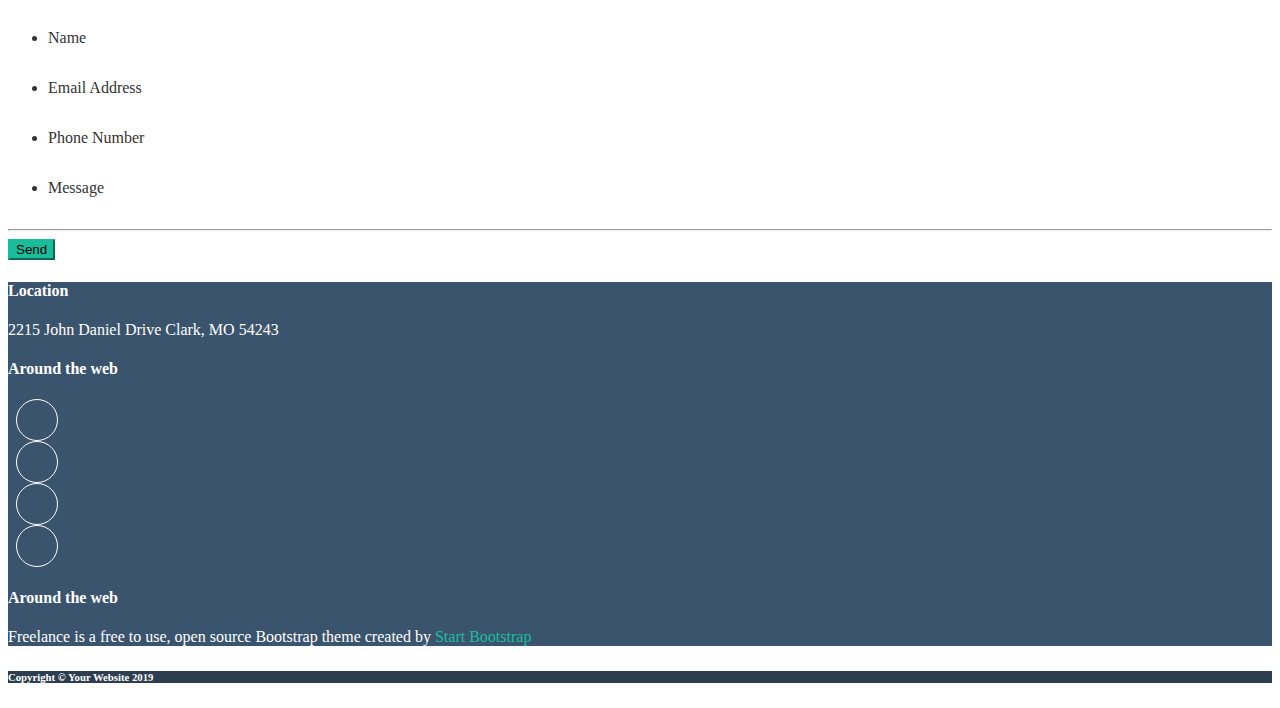
==== commit cfdea367: "add footer" ====
--- a/index.html
+++ b/index.html
@@ -95,7 +95,7 @@
             <!-- /.container -->
         </section>
         <!-- /.portfolio -->
-        <section class="about pb-5">
+        <section class="about pt-4 pb-5">
             <h2 class=" text-center text-uppercase pt-2">About</h2>
             <div class="divider d-flex align-items-center justify-content-center pt-2 pb-4">
                 <div class="line"></div>
@@ -127,7 +127,7 @@
             <!-- /.download -->
         </section>
         <!-- /.about -->
-        <section class="contact pb-5">
+        <section class="contact pt-4 pb-5">
             <h2 class=" text-center text-uppercase pt-2">Contact Me</h2>
             <div class="divider d-flex align-items-center justify-content-center pt-2 pb-4">
                 <div class="line"></div>
@@ -138,10 +138,21 @@
             <div class="container">
                 <div class="row">
                     <div class="col">
-                        <div class="top_title"></div>
-                        <!-- /.title -->
-                        <div class="details"></div>
-                        <!-- /.details -->
+                        <div class="details mb-5">
+                            <ul class="list-group list-group-flush">
+                                <li class="list-group-item">Name</li>
+                                <li class="list-group-item">Email Address</li>
+                                <li class="list-group-item">Phone Number</li>
+                                <li class="list-group-item">Message</li>
+                            </ul>
+                        </div>
+                        <!-- details -->
+                        
+                        <div class="send">
+                            <hr>
+                            <button type="button" class="btn btn-success">Send</button>
+                        </div>
+                        <!-- /.send -->
                     </div>
                     <!-- /.col -->
                 </div>
@@ -153,19 +164,45 @@
     </main>
     <!-- /#site_main -->
     <footer id="site_footer">
-        <section class="info_box">
-            <div class="container">
-                <div class="row">
-                    <div class="col">
-                        <div class="address"></div>
-                    </div>
-                    <!-- /.col -->
-                    <div class="col">
-                        <div class="social"></div>
-                    </div>
-                    <!-- /.col -->
-                    <div class="col">
-                        <div class="freelancer"></div>
+        <section class="info_box py-5">
+            <div class="container">
+                <div class="row row-cols-1 row-cols-md-3 row-cols-lg-3">
+                    <div class="col">
+                        <div class="address text-center py-3">
+                            <h4 class="text-uppercase">Location</h4>
+                            <p>
+                                2215 John Daniel Drive Clark, MO 54243
+                            </p>
+                        </div>
+                    </div>
+                    <!-- /.col -->
+                    <div class="col">
+                        <div class="around text-center py-3">
+                            <h4 class="text-uppercase">Around the web</h4>
+                            <div class="social d-flex justify-content-center">
+                                <span>
+                                    <i class="fa-brands fa-facebook-f"></i>
+                                </span>
+                                <span>                                    
+                                    <i class="fa-brands fa-google-plus-g"></i>
+                                </span>
+                                <span>                                    
+                                    <i class="fa-brands fa-twitter"></i>
+                                </span>
+                                <span>                                    
+                                    <i class="fa-brands fa-linkedin-in"></i>
+                                </span>
+                            </div>
+                        </div>
+                    </div>
+                    <!-- /.col -->
+                    <div class="col">
+                        <div class="freelancer text-center py-3">
+                            <h4 class="text-uppercase">Around the web</h4>
+                            <p>
+                                Freelance is a free to use, open source Bootstrap theme created by <a href="#">Start Bootstrap</a>
+                            </p>
+                        </div>
                     </div>
                     <!-- /.col -->
                 </div>
@@ -174,7 +211,9 @@
             <!-- /.container -->
         </section>
         <!-- /.info_box -->
-        <section class="copy text-center"></section>
+        <section class="copy text-center py-4">
+            <h6>Copyright &copy; Your Website 2019</h6>
+        </section>
         <!-- /.copy -->
     </footer>
     <!-- /#site_footer -->
--- a/assets/css/style.css
+++ b/assets/css/style.css
@@ -12,8 +12,7 @@
 }
 
 .jumbotron,
-.about,
-.info_bobox {
+.about {
     background-color: var(--bs-primary);
     color: var(--bs-light);
 }
@@ -44,7 +43,6 @@
 .border_radius {
     border-radius: 1rem;
 }
-
 /* #endregion Common */
 
 /* #region Debug */
@@ -93,5 +91,41 @@
     pointer-events: none;
 }
 
+.contact .list-group-item {
+    padding: 1rem 0;
+}
+
+.send button {
+    background-color: var(--bs-primary);
+    border-color: var(--bs-primary);
+}
 /* #enderegion Main */
+
+/* #region Footer */
+.info_box {
+    background-color: var(--bs-secondary-light);
+    color: var(--bs-light);
+}
+
+.social span {
+    display: flex;
+    justify-content: center;
+    align-items: center;
+    height: 40px;
+    width: 40px;
+    margin: 0 0.5rem;
+    border: 1px solid var(--bs-light);
+    border-radius: 50%;
+}
+
+.freelancer a {
+    color: var(--bs-primary);
+    text-decoration: none;
+}
+
+.copy {
+    background-color: var(--bs-secondary);
+    color: var(--bs-light);
+}
+/* #endregion Footer */
 /* #endregion Body */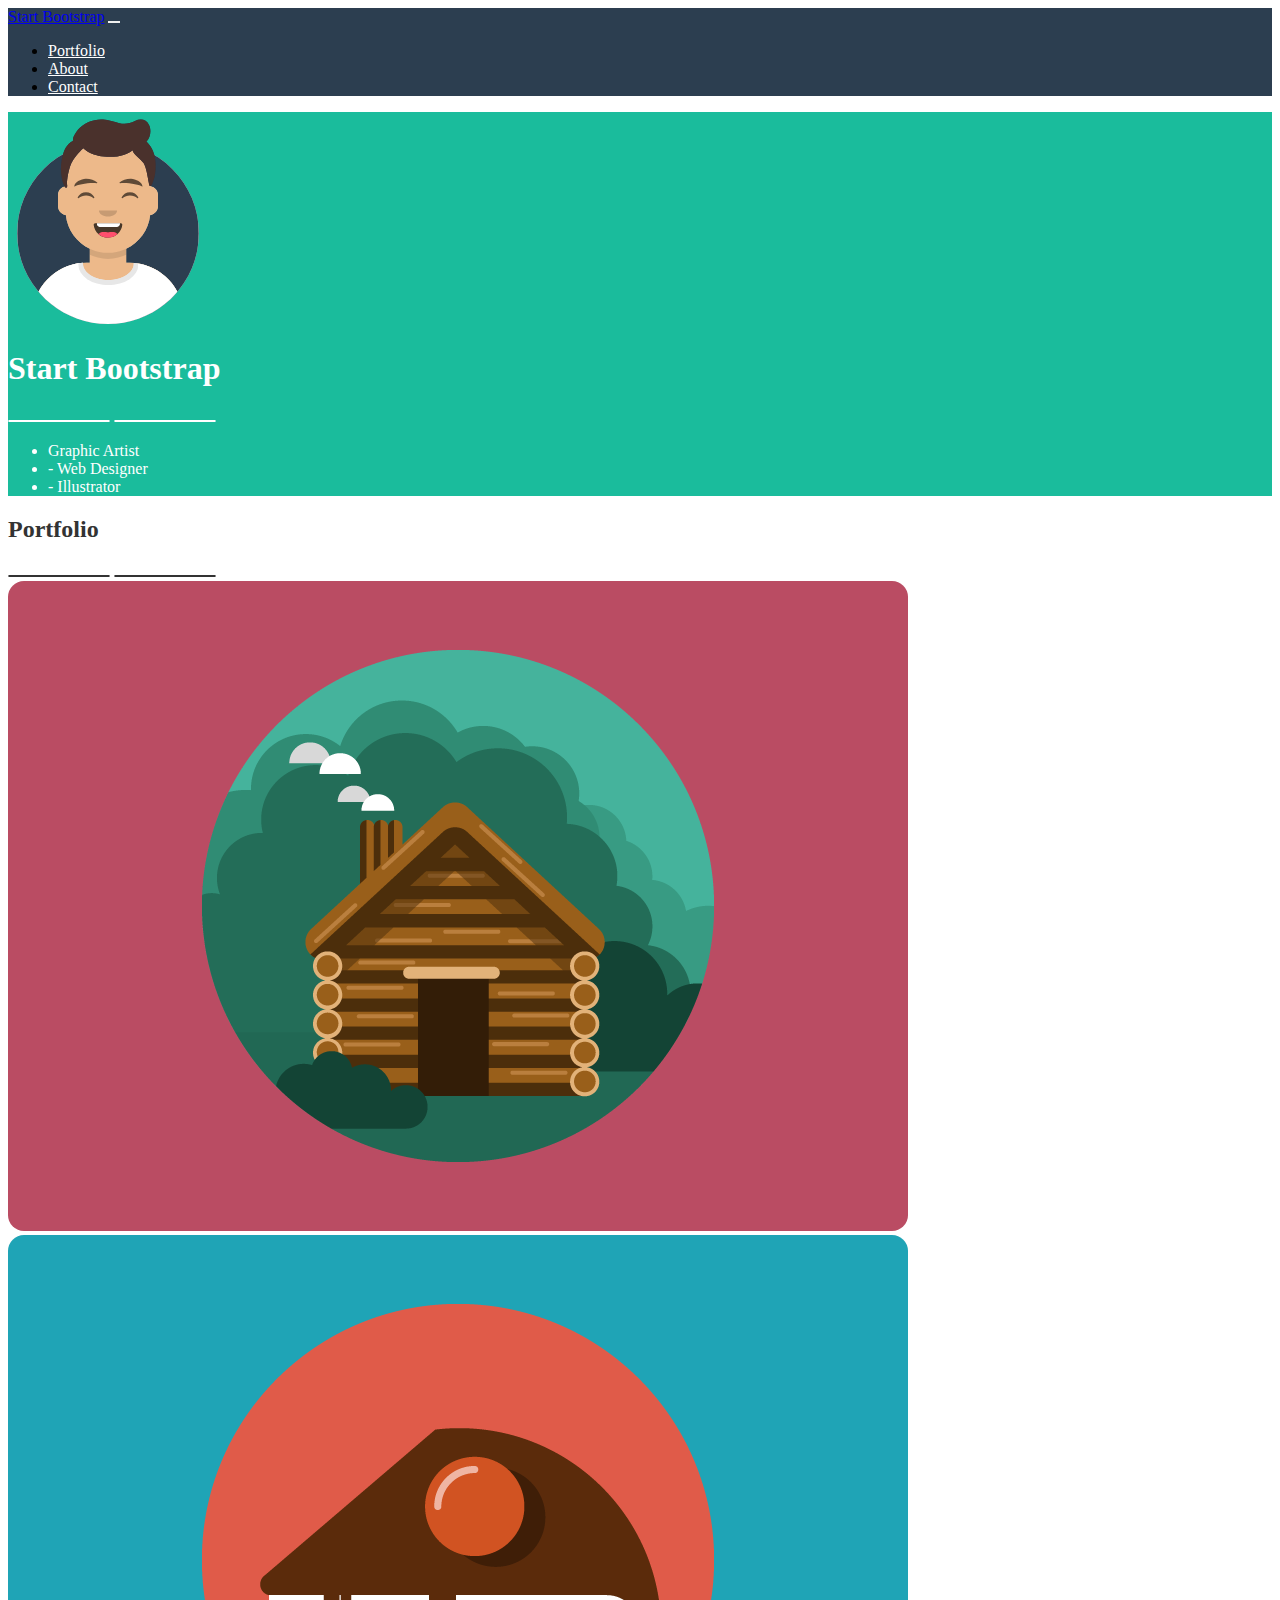
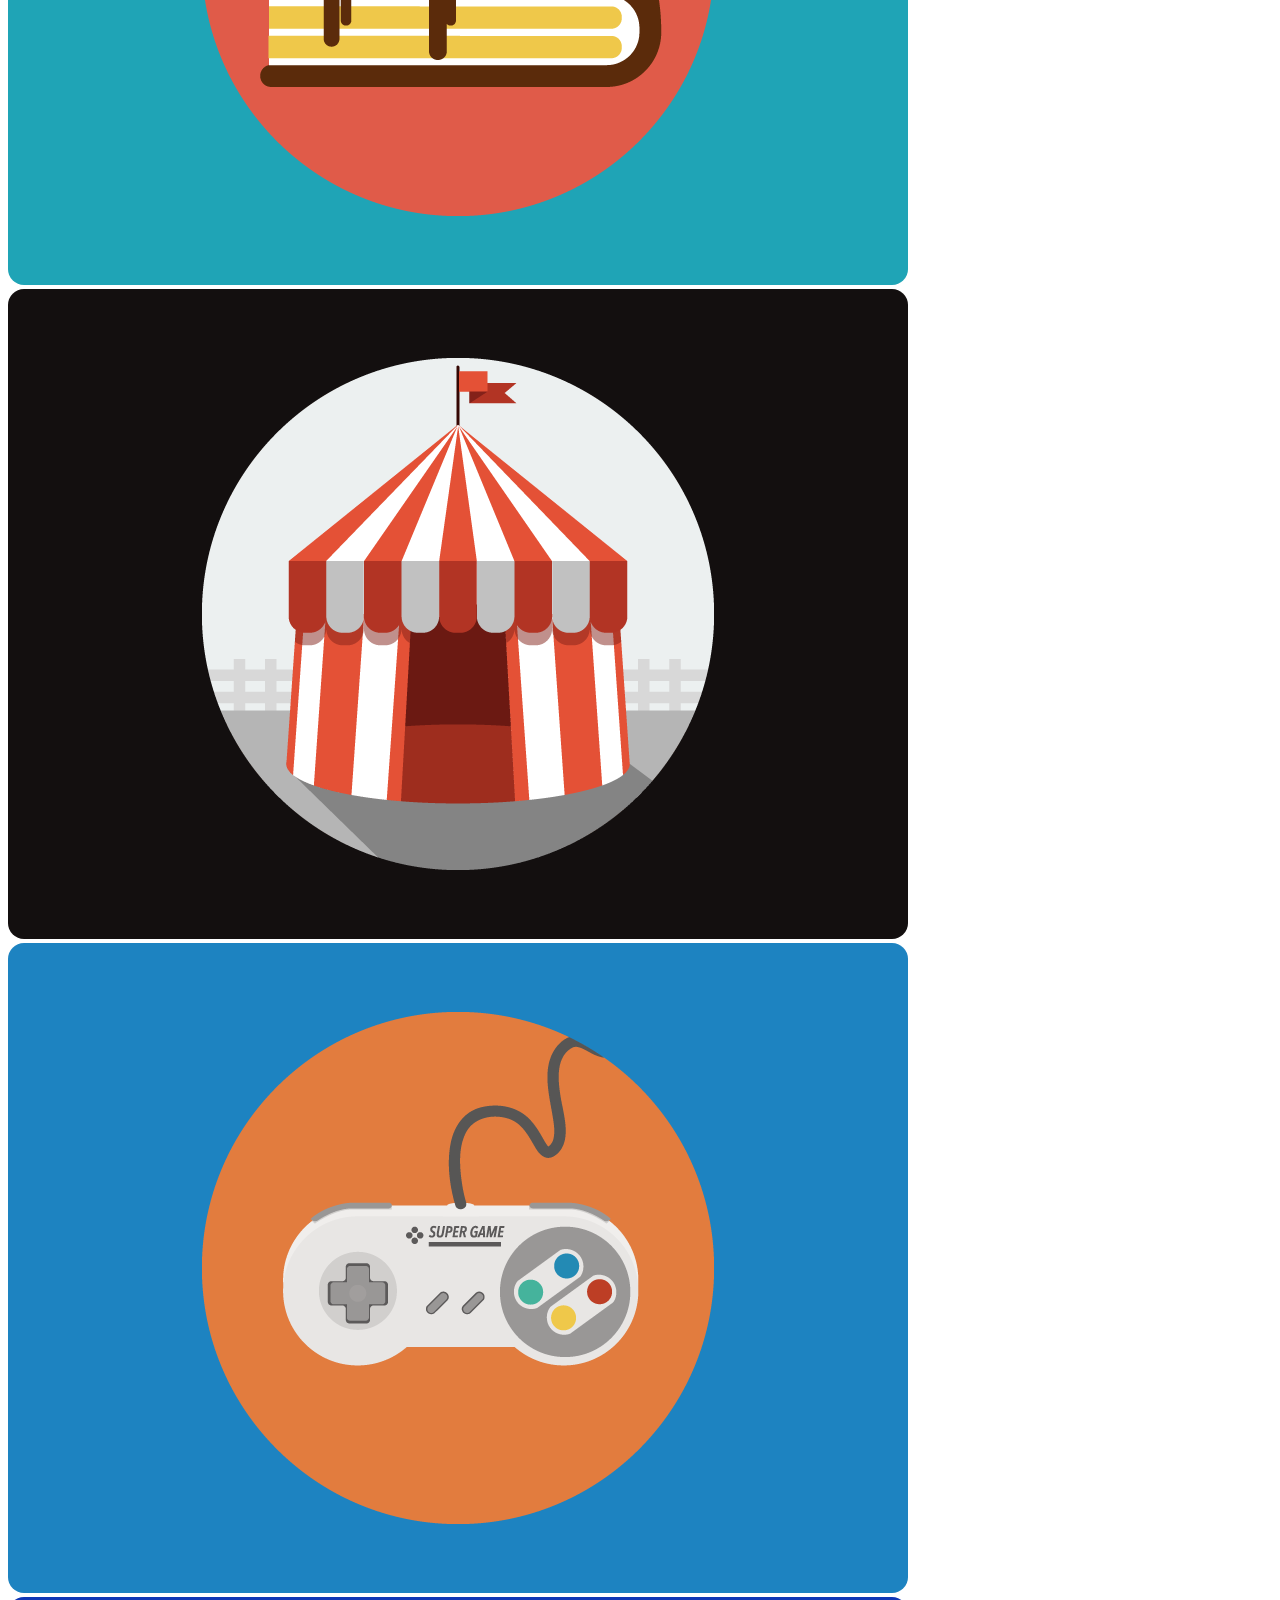
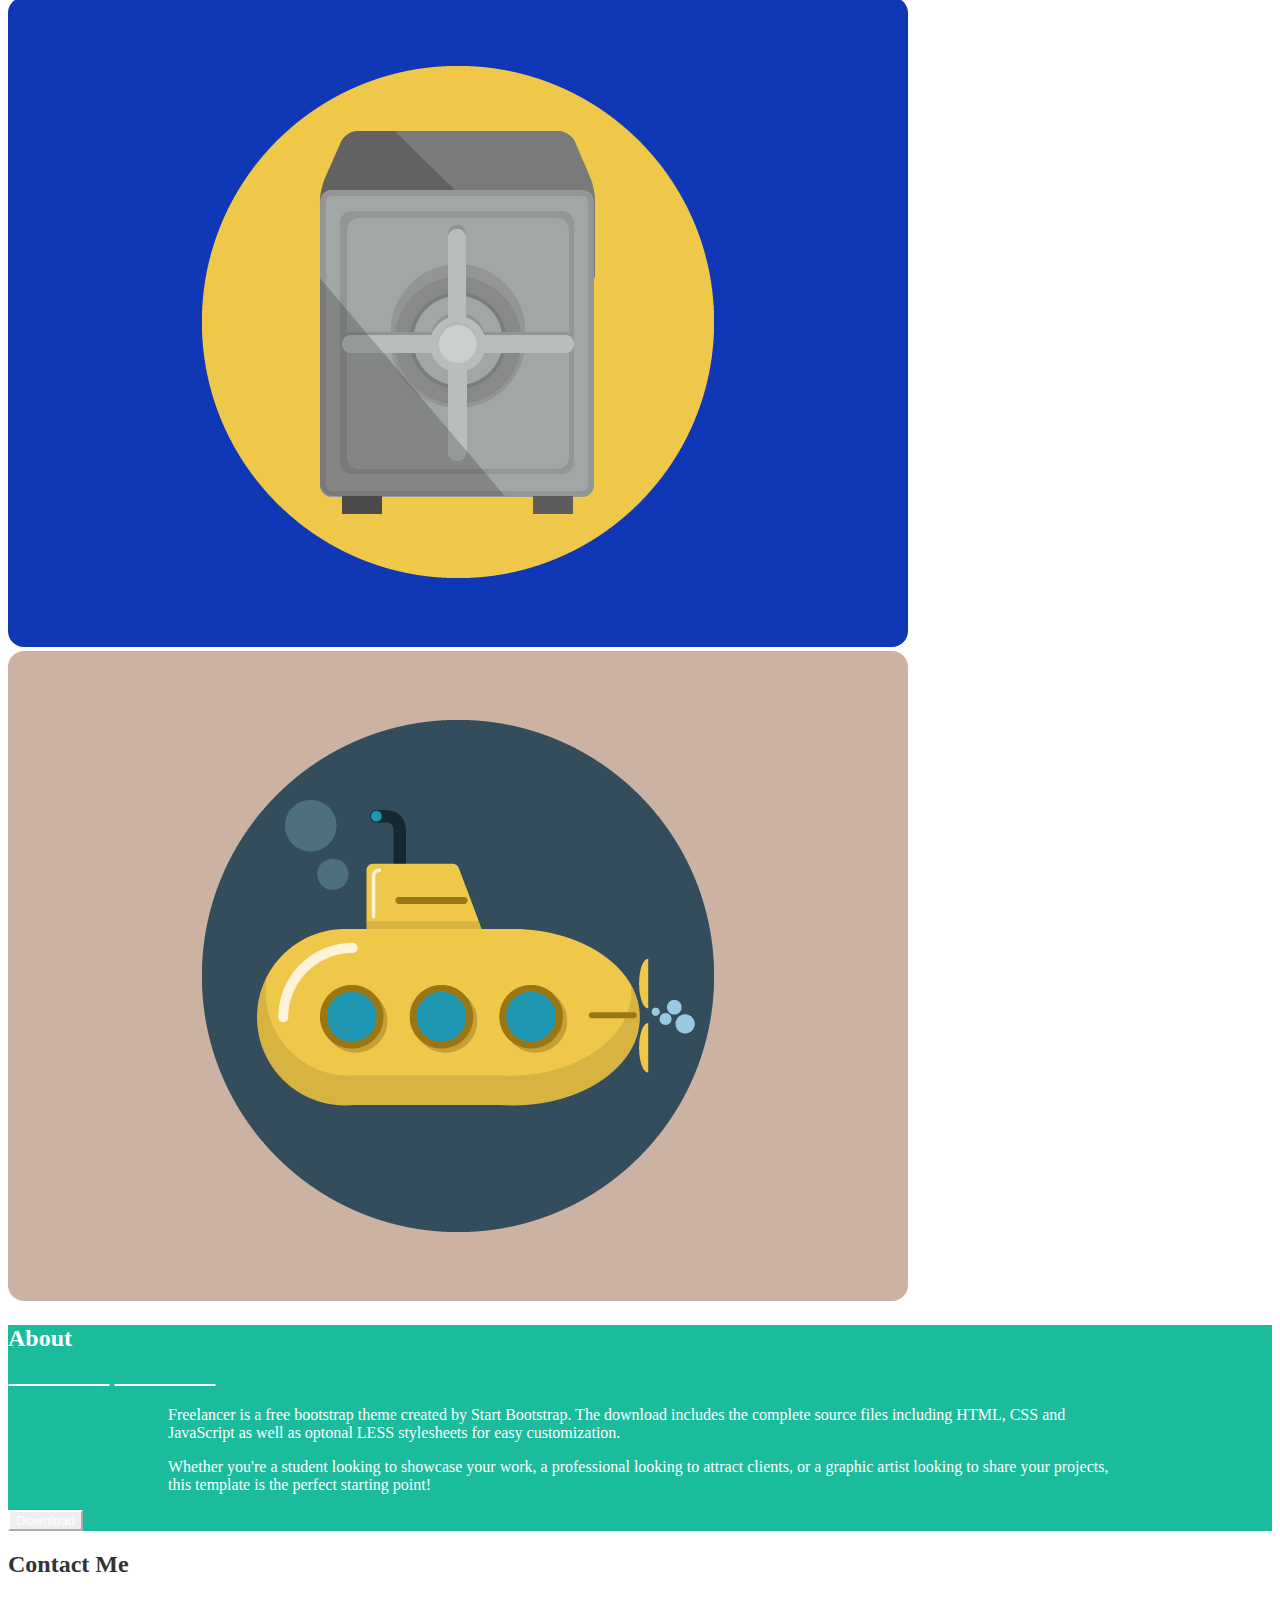
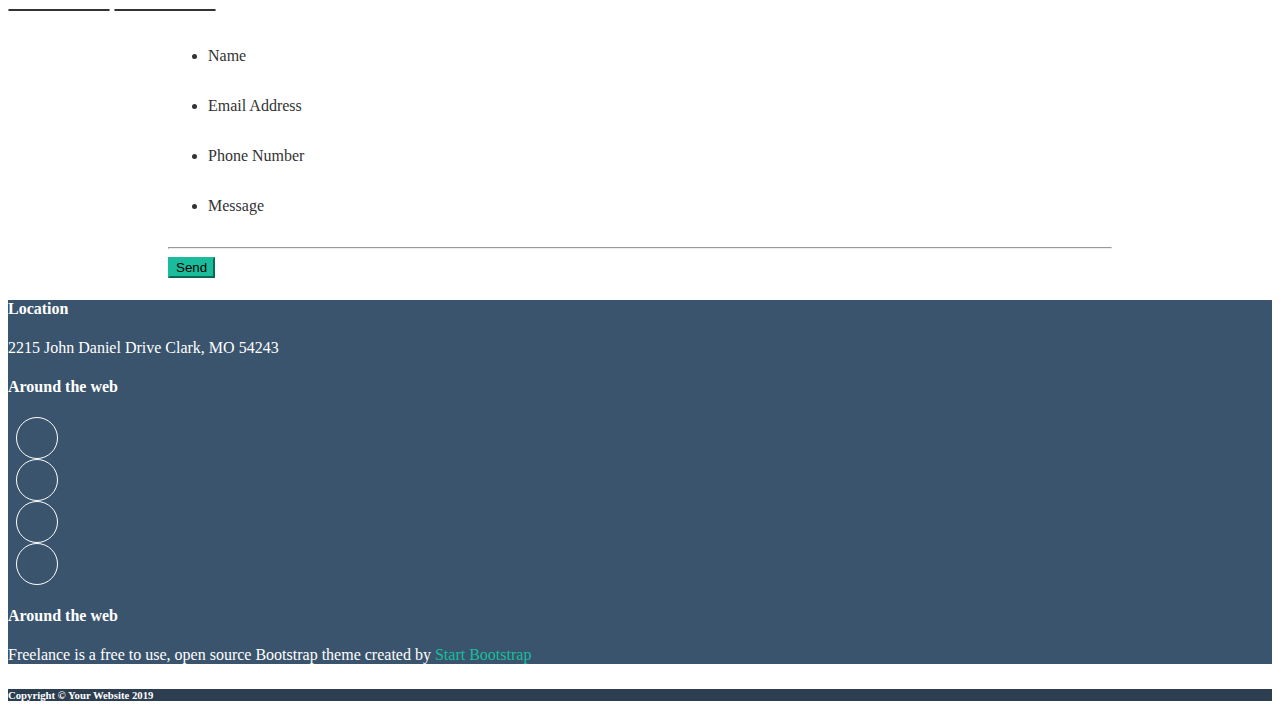
==== commit cee7eae7: "add about and contact padding" ====
--- a/index.html
+++ b/index.html
@@ -11,28 +11,34 @@
 </head>
 <body>
     <header id="site_header">
-        <nav class="navbar navbar-dark navbar-expand-md px-4">
-            <div class="container-fluid">
-              <a class="navbar-brand text-uppercase" href="#">Start Bootstrap</a>
-              <button class="navbar-toggler" type="button" data-bs-toggle="collapse" data-bs-target="#navbarSupportedContent" aria-controls="navbarSupportedContent" aria-expanded="false" aria-label="Toggle navigation">
-                <span class="navbar-toggler-icon"></span>
-              </button>
-              <div class="collapse navbar-collapse" id="navbarSupportedContent">
-                <ul class="navbar-nav ms-auto mb-2 mb-lg-0">
-                  <li class="nav-item">
-                    <a class="nav-link text-uppercase" aria-current="page" href="#">Portfolio</a>
-                  </li>
-                  <li class="nav-item">
-                    <a class="nav-link text-uppercase" href="#">About</a>
-                  </li>
-                  <li class="nav-item">
-                    <a class="nav-link text-uppercase" href="#">Contact</a>
-                  </li>
-                </ul>
-              </div>
-            </div>
-        </nav>
-        <!-- nav -->
+        <div class="container">
+            <div class="row">
+                <div class="col">
+                    <nav class="navbar navbar-dark navbar-expand-md">
+                        <div class="container-fluid">
+                          <a class="navbar-brand text-uppercase" href="#">Start Bootstrap</a>
+                          <button class="navbar-toggler" type="button" data-bs-toggle="collapse" data-bs-target="#navbarSupportedContent" aria-controls="navbarSupportedContent" aria-expanded="false" aria-label="Toggle navigation">
+                            <span class="navbar-toggler-icon"></span>
+                          </button>
+                          <div class="collapse navbar-collapse" id="navbarSupportedContent">
+                            <ul class="navbar-nav ms-auto mb-2 mb-lg-0">
+                              <li class="nav-item">
+                                <a class="nav-link text-uppercase" aria-current="page" href="#">Portfolio</a>
+                              </li>
+                              <li class="nav-item">
+                                <a class="nav-link text-uppercase" href="#">About</a>
+                              </li>
+                              <li class="nav-item">
+                                <a class="nav-link text-uppercase" href="#">Contact</a>
+                              </li>
+                            </ul>
+                          </div>
+                        </div>
+                    </nav>
+                    <!-- nav -->
+                </div>
+            </div>
+        </div>
     </header>
     <!-- /#site_header -->
     <main id="site_main">
@@ -164,9 +170,9 @@
     </main>
     <!-- /#site_main -->
     <footer id="site_footer">
-        <section class="info_box py-5">
-            <div class="container">
-                <div class="row row-cols-1 row-cols-md-3 row-cols-lg-3">
+        <section class="info_box py-2">
+            <div class="container">
+                <div class="row row-cols-1 row-cols-md-3 row-cols-lg-3 align-items-center">
                     <div class="col">
                         <div class="address text-center py-3">
                             <h4 class="text-uppercase">Location</h4>
--- a/assets/css/style.css
+++ b/assets/css/style.css
@@ -43,6 +43,11 @@
 .border_radius {
     border-radius: 1rem;
 }
+
+.about .container ,
+.contact .container {
+    padding: 0 10rem;
+}
 /* #endregion Common */
 
 /* #region Debug */
@@ -62,8 +67,9 @@
 /* #endregion Debug */
 
 /* #region Body */
+
 /* #region Header */
-nav {
+#site_header {
     background-color: var(--bs-secondary);
 }
 
@@ -99,7 +105,7 @@
     background-color: var(--bs-primary);
     border-color: var(--bs-primary);
 }
-/* #enderegion Main */
+/* #endregion Main */
 
 /* #region Footer */
 .info_box {
@@ -128,4 +134,5 @@
     color: var(--bs-light);
 }
 /* #endregion Footer */
+
 /* #endregion Body */